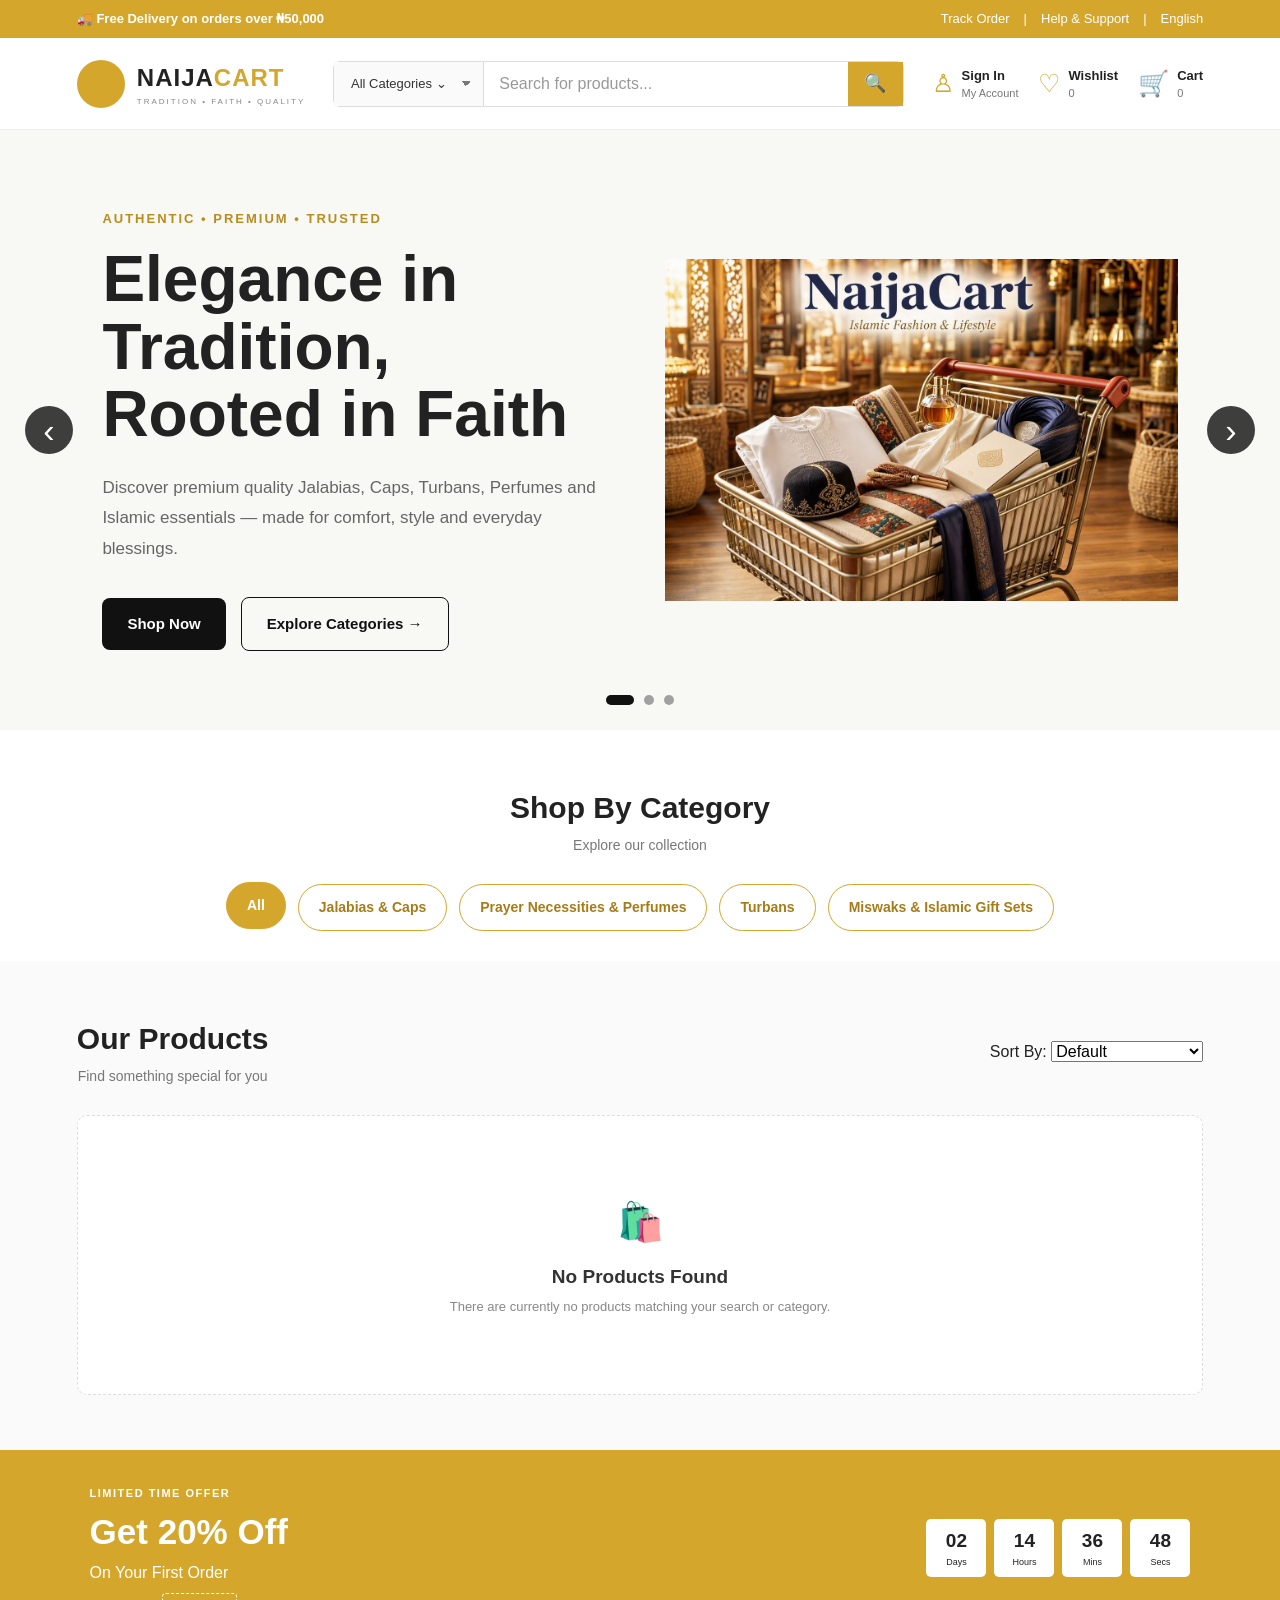
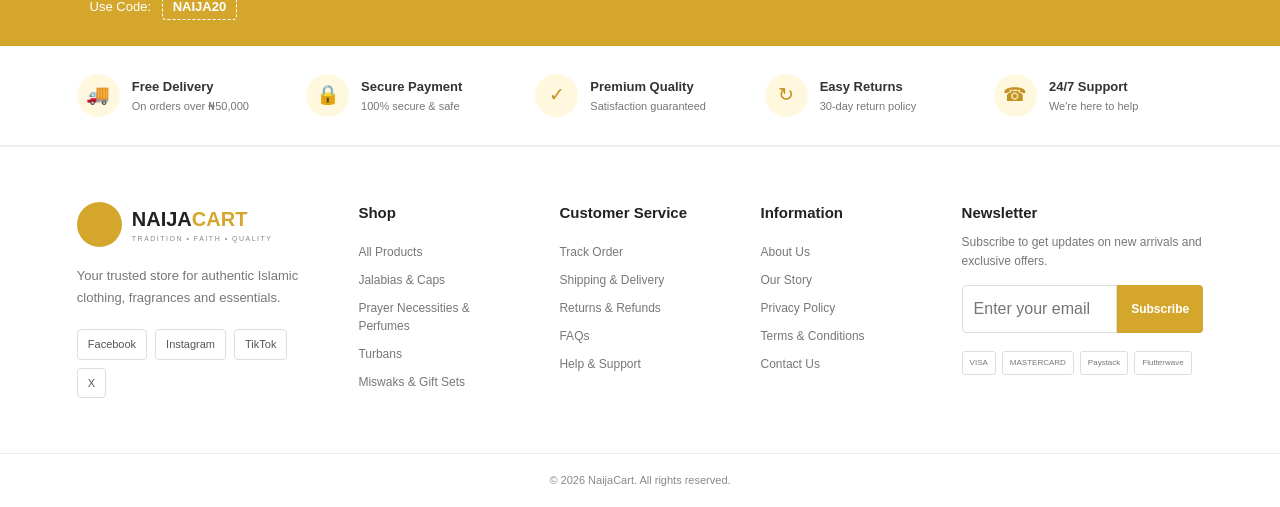
==== index.html @ 9efdac33 "Initial NaijaCart frontend" ====
<!DOCTYPE html>
<html lang="en">

<head>
    <meta charset="UTF-8">
    <meta name="viewport" content="width=device-width, initial-scale=1.0">

    <title>NaijaCart | Tradition • Faith • Quality</title>

    <link rel="stylesheet" href="css/index.css">
</head>

<body>

    <!-- =====================================================
         TOP BAR
    ====================================================== -->

    <div class="top-bar">

        <div class="delivery-message">
            🚚 Free Delivery on orders over ₦50,000
        </div>

        <div class="top-links">
            <a href="#">Track Order</a>
            <span>|</span>
            <a href="#">Help & Support</a>
            <span>|</span>
            <a href="#">English</a>
        </div>

    </div>


    <!-- =====================================================
         MAIN HEADER
    ====================================================== -->

    <header class="header">

        <!-- LOGO -->

        <div class="logo">

            <div class="logo-image">
                <!-- Logo image -->
            </div>

            <div class="logo-text">

                <h1>
                    NAIJA<span>CART</span>
                </h1>

                <p>
                    TRADITION • FAITH • QUALITY
                </p>

            </div>

        </div>


        <!-- =================================================
             SEARCH
        ================================================== -->

        <div class="search-box">

            <button class="category-select" type="button">
                All Categories
                <span>⌄</span>
            </button>


            <!-- CATEGORY DROPDOWN -->

            <div class="category-dropdown" id="categoryDropdown">

                <button type="button" class="category-option active" data-category="all">
                    All Categories
                </button>

                <button type="button" class="category-option" data-category="Jalabias & Caps">
                    Jalabias & Caps
                </button>

                <button type="button" class="category-option" data-category="Prayer Necessities & Perfumes">
                    Prayer Necessities & Perfumes
                </button>

                <button type="button" class="category-option" data-category="Turbans">
                    Turbans
                </button>

                <button type="button" class="category-option" data-category="Miswaks & Islamic Gift Sets">
                    Miswaks & Islamic Gift Sets
                </button>

            </div>


            <input type="search" id="searchInput" placeholder="Search for products...">


            <button class="search-button" type="button">
                🔍
            </button>

        </div>


        <!-- =================================================
             HEADER ACTIONS
        ================================================== -->

        <div class="header-actions">


            <!-- =================================================
                 ACCOUNT
            ================================================== -->

            <button class="header-action account-button" id="accountButton" type="button">

                <span class="action-icon">
                    ♙
                </span>

                <div>

                    <strong id="accountName">
                        Sign In
                    </strong>

                    <small id="accountText">
                        My Account
                    </small>

                </div>

            </button>


            <!-- =================================================
                 WISHLIST
            ================================================== -->

            <button class="header-action" id="wishlistButton" type="button">

                <span class="action-icon">
                    ♡
                </span>

                <div>

                    <strong>
                        Wishlist
                    </strong>

                    <small id="wishlistCount">
                        0
                    </small>

                </div>

            </button>


            <!-- =================================================
                 CART
            ================================================== -->

            <button class="header-action cart-button" id="cartButton" type="button">

                <span class="action-icon">
                    🛒
                </span>

                <div>

                    <strong>
                        Cart
                    </strong>

                    <small id="cartCount">
                        0
                    </small>

                </div>

            </button>




    </header>



    <!-- =====================================================
         ACCOUNT MODAL
    ====================================================== -->

    <div class="account-modal" id="accountModal" hidden>


        <div class="account-modal-overlay"></div>


        <div class="account-modal-box" role="dialog" aria-modal="true" aria-labelledby="accountTitle">


            <!-- CLOSE -->

            <button class="account-close" id="accountClose" type="button" aria-label="Close account form">

                ×

            </button>



            <!-- =================================================
                 SIGN IN
            ================================================== -->

            <div class="account-panel signin-panel" id="signinPanel">


                <div class="account-heading">

                    <h2 id="accountTitle">
                        Welcome Back
                    </h2>

                    <p>
                        Sign in to your NaijaCart account
                    </p>

                </div>



                <form class="account-form" id="signinForm">


                    <div class="form-group">

                        <label for="signinEmail">
                            Email
                        </label>

                        <input type="email" id="signinEmail" name="email" placeholder="Enter your email" required>

                    </div>



                    <div class="form-group">

                        <label for="signinPassword">
                            Password
                        </label>

                        <input type="password" id="signinPassword" name="password" placeholder="Enter your password"
                            required>

                    </div>



                    <p id="signinMessage" class="account-message">
                    </p>



                    <button type="submit" class="account-submit">

                        Sign In

                    </button>

                </form>



                <div class="account-switch">

                    <p>
                        Don't have an account?
                    </p>

                    <button type="button" id="showRegister">

                        Create Account

                    </button>

                </div>

            </div>



            <!-- =================================================
                 REGISTER
            ================================================== -->

            <div class="account-panel register-panel" id="registerPanel" hidden>


                <div class="account-heading">

                    <h2>
                        Create Account
                    </h2>

                    <p>
                        Join NaijaCart today
                    </p>

                </div>



                <form class="account-form" id="registerForm">


                    <div class="form-group">

                        <label for="registerName">
                            Name
                        </label>

                        <input type="text" id="registerName" name="name" placeholder="Enter your name" required>

                    </div>



                    <div class="form-group">

                        <label for="registerEmail">
                            Email
                        </label>

                        <input type="email" id="registerEmail" name="email" placeholder="Enter your email" required>

                    </div>
                    <!-- =====================================================
     ADDRESS
===================================================== -->

                    <div class="form-group">

                        <label for="registerAddress">
                            Address
                        </label>

                        <input type="text" id="registerAddress" name="address" placeholder="Enter your address"
                            required>

                    </div>


                    <!-- =====================================================
     STATE
===================================================== -->

                    <div class="form-group">

                        <label for="registerState">
                            State
                        </label>

                        <input type="text" id="registerState" name="state" placeholder="Enter your state" required>

                    </div>



                    <div class="form-group">

                        <label for="registerPassword">
                            Password
                        </label>

                        <input type="password" id="registerPassword" name="password" placeholder="Create a password"
                            required>

                    </div>



                    <div class="form-group">

                        <label for="confirmPassword">
                            Confirm Password
                        </label>

                        <input type="password" id="confirmPassword" name="confirm_password"
                            placeholder="Confirm your password" required>

                    </div>



                    <p id="registerMessage" class="account-message">
                    </p>



                    <button type="submit" class="account-submit">

                        Create Account

                    </button>

                </form>



                <div class="account-switch">

                    <p>
                        Already have an account?
                    </p>

                    <button type="button" id="showSignin">

                        Sign In

                    </button>

                </div>

            </div>



            <!-- =================================================
                 LOGGED-IN ACCOUNT
            ================================================== -->

            <div class="account-panel logged-in-panel" id="loggedInPanel" hidden>


                <div class="account-heading">

                    <h2>
                        Welcome!
                    </h2>

                    <p>
                        You are signed in to your NaijaCart account.
                    </p>

                </div>



                <!-- USER INFORMATION -->

                <div class="account-user-info">

                    <p>
                        <strong>Name:</strong>

                        <span id="loggedInName">
                        </span>
                    </p>


                    <p>
                        <strong>Email:</strong>

                        <span id="loggedInEmail">
                        </span>
                    </p>

                </div>



                <!-- SMALL SIGN OUT BUTTON -->

                <button type="button" class="account-logout" id="logoutButton">

                    Sign Out

                </button>

            </div>

        </div>

    </div>



    <!-- =====================================================
         CART SIDEBAR
    ====================================================== -->

    <div class="cart-sidebar" id="cartSidebar" aria-hidden="true">


        <div class="cart-overlay" id="cartOverlay">
        </div>


        <aside class="cart-panel" aria-label="Shopping cart">


            <!-- CART HEADER -->

            <div class="cart-header">

                <div>

                    <h2>
                        Your Cart
                    </h2>

                    <p>

                        <span id="cartItemCount">
                            0
                        </span>

                        items

                    </p>

                </div>


                <button class="cart-close" id="cartClose" type="button" aria-label="Close cart">

                    ×

                </button>

            </div>



            <!-- CART ITEMS -->

            <div class="cart-items" id="cartItems">


                <div class="empty-cart" id="emptyCart">


                    <div class="empty-cart-icon">
                        🛒
                    </div>


                    <h3>
                        Your cart is empty
                    </h3>


                    <p>
                        Add some products to your cart.
                    </p>


                    <button class="continue-shopping" id="continueShopping" type="button">

                        Continue Shopping

                    </button>

                </div>

            </div>



            <!-- CART FOOTER -->

            <div class="cart-footer">


                <div class="cart-summary">


                    <div class="cart-summary-row">

                        <span>
                            Subtotal
                        </span>

                        <strong id="cartSubtotal">
                            ₦0
                        </strong>

                    </div>



                    <div class="cart-summary-row">

                        <span>
                            Delivery
                        </span>

                        <strong id="cartDelivery">
                            Calculated at checkout
                        </strong>

                    </div>



                    <div class="cart-summary-total">

                        <span>
                            Total
                        </span>

                        <strong id="cartTotal">
                            ₦0
                        </strong>

                    </div>

                </div>



                <button class="checkout-button" id="checkoutButton" type="button">

                    Proceed to Checkout

                </button>



                <button class="cart-shopping-button" id="cartShoppingButton" type="button">

                    Continue Shopping

                </button>

            </div>

        </aside>

    </div>




    <!-- =====================================================
     CHECKOUT MODAL
====================================================== -->

    <div class="checkout-modal" id="checkoutModal" hidden>

        <div class="checkout-overlay"></div>


        <div class="checkout-box" role="dialog" aria-modal="true" aria-labelledby="checkoutTitle">


            <!-- CLOSE -->
            <button class="checkout-close" id="checkoutClose" type="button" aria-label="Close checkout">

                ×

            </button>


            <!-- =================================================
             CHECKOUT HEADER
        ================================================== -->

            <div class="checkout-heading">

                <span class="checkout-label">
                    NAIJA CART CHECKOUT
                </span>

                <h2 id="checkoutTitle">
                    Complete Your Order
                </h2>

                <p>
                    Enter your delivery details and choose how you'd like to pay.
                </p>

            </div>


            <!-- =================================================
             CHECKOUT CONTENT
        ================================================== -->

            <div class="checkout-content">


                <!-- =================================================
                 LEFT SIDE
            ================================================== -->

                <div class="checkout-main">


                    <!-- DELIVERY INFORMATION -->

                    <div class="checkout-section">

                        <div class="checkout-section-title">

                            <span class="checkout-step">
                                1
                            </span>

                            <div>

                                <h3>
                                    Delivery Information
                                </h3>

                                <p>
                                    Where should we deliver your order?
                                </p>

                            </div>

                        </div>


                        <form class="checkout-form" id="checkoutForm">


                            <!-- NAME -->

                            <div class="form-group">

                                <label for="checkoutName">
                                    Full Name
                                </label>

                                <input type="text" id="checkoutName" name="full_name" placeholder="Enter your full name"
                                    autocomplete="name" required>

                            </div>


                            <!-- EMAIL -->

                            <div class="form-group">

                                <label for="checkoutEmail">
                                    Email Address
                                </label>

                                <input type="email" id="checkoutEmail" name="email" placeholder="you@example.com"
                                    autocomplete="email" required>

                            </div>


                            <!-- ADDRESS -->

                            <div class="form-group">

                                <label for="checkoutLocation">
                                    Delivery Address
                                </label>

                                <textarea id="checkoutLocation" name="location" rows="4"
                                    placeholder="Enter your complete delivery address" autocomplete="street-address"
                                    required></textarea>

                            </div>


                            <!-- =================================================
                             PAYMENT
                        ================================================== -->

                            <div class="payment-section">

                                <div class="checkout-section-title payment-title">

                                    <span class="checkout-step">
                                        2
                                    </span>

                                    <div>

                                        <h3>
                                            Payment Method
                                        </h3>

                                        <p>
                                            Select your preferred payment method.
                                        </p>

                                    </div>

                                </div>


                                <!-- PAYMENT OPTIONS -->

                                <div class="payment-options">


                                    <!-- PAYSTACK -->

                                    <button type="button" class="payment-option" data-payment="paystack">

                                        <span class="payment-option-icon">
                                            💳
                                        </span>

                                        <span class="payment-option-content">

                                            <strong>
                                                Paystack
                                            </strong>

                                            <small>
                                                Pay securely online
                                            </small>

                                        </span>

                                        <span class="payment-check">
                                            ✓
                                        </span>

                                    </button>


                                    <!-- FLUTTERWAVE -->

                                    <button type="button" class="payment-option" data-payment="flutterwave">

                                        <span class="payment-option-icon">
                                            🌊
                                        </span>

                                        <span class="payment-option-content">

                                            <strong>
                                                Flutterwave
                                            </strong>

                                            <small>
                                                Pay securely online
                                            </small>

                                        </span>

                                        <span class="payment-check">
                                            ✓
                                        </span>

                                    </button>


                                    <!-- CASH -->

                                    <button type="button" class="payment-option" data-payment="cash_on_delivery">

                                        <span class="payment-option-icon">
                                            💵
                                        </span>

                                        <span class="payment-option-content">

                                            <strong>
                                                Cash on Delivery
                                            </strong>

                                            <small>
                                                Pay when your order arrives
                                            </small>

                                        </span>

                                        <span class="payment-check">
                                            ✓
                                        </span>

                                    </button>


                                </div>


                                <!-- HIDDEN PAYMENT VALUE -->

                                <input type="hidden" id="paymentMethod" name="payment_method" required>


                            </div>


                            <!-- MESSAGE -->

                            <p id="checkoutMessage" class="checkout-message" aria-live="polite">
                            </p>


                            <!-- PLACE ORDER -->

                            <button type="submit" class="place-order-button">

                                <span>
                                    Place Order
                                </span>

                                <span class="place-order-arrow">
                                    →
                                </span>

                            </button>


                        </form>

                    </div>

                </div>


                <!-- =================================================
                 RIGHT SIDE — ORDER SUMMARY
            ================================================== -->

                <aside class="checkout-summary">


                    <div class="summary-heading">

                        <span>
                            ORDER SUMMARY
                        </span>

                        <h3>
                            Your Order
                        </h3>

                    </div>


                    <!-- PRODUCTS FROM CART WILL GO HERE -->

                    <div class="checkout-items" id="checkoutItems">

                        <!-- JavaScript inserts cart items here -->

                    </div>


                    <div class="summary-divider"></div>


                    <!-- SUBTOTAL -->

                    <div class="summary-row">

                        <span>
                            Subtotal
                        </span>

                        <strong id="checkoutSubtotal">
                            ₦0
                        </strong>

                    </div>


                    <!-- DELIVERY -->

                    <div class="summary-row">

                        <span>
                            Delivery
                        </span>

                        <strong id="checkoutDelivery">
                            Calculated at checkout
                        </strong>

                    </div>


                    <div class="summary-divider"></div>


                    <!-- TOTAL -->

                    <div class="summary-total">

                        <span>
                            Total
                        </span>

                        <strong id="checkoutTotal">
                            ₦0
                        </strong>

                    </div>


                    <!-- SECURITY -->

                    <div class="checkout-security">

                        <span>
                            🔒
                        </span>

                        <div>

                            <strong>
                                Secure Checkout
                            </strong>

                            <p>
                                Your order information is handled securely.
                            </p>

                        </div>

                    </div>


                </aside>


            </div>

        </div>

    </div>

    <!-- =====================================================
     HERO SLIDER
====================================================== -->

    <section class="hero-slider" id="heroSlider">


        <!-- =================================================
         SLIDE 1
    ================================================== -->

        <div class="hero-slide active">

            <div class="hero-content">

                <p class="hero-small-title">
                    AUTHENTIC • PREMIUM • TRUSTED
                </p>

                <h2>
                    Elegance in Tradition,
                    <span>
                        Rooted in Faith
                    </span>
                </h2>

                <p class="hero-description">

                    Discover premium quality Jalabias,
                    Caps, Turbans, Perfumes and Islamic
                    essentials — made for comfort,
                    style and everyday blessings.

                </p>


                <div class="hero-buttons">

                    <button class="shop-button" type="button">

                        Shop Now

                    </button>


                    <button class="explore-button" type="button">

                        Explore Categories →

                    </button>

                </div>

            </div>


            <div class="hero-image">

                <img src="assents/images/first -slider.jpg" alt="NaijaCart Islamic collection">

            </div>

        </div>



        <!-- =================================================
         SLIDE 2
    ================================================== -->

        <div class="hero-slide">

            <div class="hero-content">

                <p class="hero-small-title">
                    PREMIUM ISLAMIC WEAR
                </p>

                <h2>

                    Dress With
                    <span>
                        Purpose & Elegance
                    </span>

                </h2>

                <p class="hero-description">

                    Explore our collection of premium
                    turbans, caps and traditional Islamic
                    clothing designed for comfort and style.

                </p>


                <div class="hero-buttons">

                    <button class="shop-button" type="button">

                        Shop Now

                    </button>


                    <button class="explore-button" type="button">

                        Explore Categories →

                    </button>

                </div>

            </div>


            <div class="hero-image">

                <img src="assents/images/second slider.jpg" alt="Royal blue turban">

            </div>

        </div>



        <!-- =================================================
         SLIDE 3
    ================================================== -->

        <div class="hero-slide">

            <div class="hero-content">

                <p class="hero-small-title">
                    FAITH • STYLE • QUALITY
                </p>

                <h2>

                    Essentials For
                    <span>
                        Every Day
                    </span>

                </h2>

                <p class="hero-description">

                    From beautiful turbans and caps to
                    perfumes, miswaks and Islamic gift sets,
                    find something special at NaijaCart.

                </p>


                <div class="hero-buttons">

                    <button class="shop-button" type="button">

                        Shop Now

                    </button>


                    <button class="explore-button" type="button">

                        Explore Categories →

                    </button>

                </div>

            </div>


            <div class="hero-image">

                <img src="assents/images/third slider.jpg" alt="Cream luxury turban">

            </div>

        </div>



        <!-- =================================================
         PREVIOUS BUTTON
    ================================================== -->

        <button class="slider-arrow slider-previous" id="sliderPrevious" type="button" aria-label="Previous slide">

            ‹

        </button>



        <!-- =================================================
         NEXT BUTTON
    ================================================== -->

        <button class="slider-arrow slider-next" id="sliderNext" type="button" aria-label="Next slide">

            ›

        </button>



        <!-- =================================================
         SLIDER DOTS
    ================================================== -->

        <div class="slider-dots">

            <button class="slider-dot active" type="button" aria-label="Go to slide 1">
            </button>

            <button class="slider-dot" type="button" aria-label="Go to slide 2">
            </button>

            <button class="slider-dot" type="button" aria-label="Go to slide 3">
            </button>

        </div>

    </section>



    <!-- =================================================
             CATEGORIES
        ================================================== -->

    <section class="categories-section" id="categories">


        <div class="section-heading">

            <h2>
                Shop By Category
            </h2>

            <p>
                Explore our collection
            </p>

        </div>



        <div class="category-buttons">


            <button class="category-button active" type="button" data-category="all">

                All

            </button>


            <button class="category-button" type="button" data-category="Jalabias & Caps">

                Jalabias & Caps

            </button>


            <button class="category-button" type="button" data-category="Prayer Necessities & Perfumes">

                Prayer Necessities & Perfumes

            </button>


            <button class="category-button" type="button" data-category="Turbans">

                Turbans

            </button>


            <button class="category-button" type="button" data-category="Miswaks & Islamic Gift Sets">

                Miswaks & Islamic Gift Sets

            </button>

        </div>

    </section>



    <!-- =================================================
             PRODUCTS
        ================================================== -->

    <section class="products-section" id="products">


        <div class="section-heading products-heading">

            <div>

                <h2>
                    Our Products
                </h2>

                <p>
                    Find something special for you
                </p>

            </div>


            <!-- SORT PRODUCTS -->

            <div class="product-sort">

                <label for="sortProducts">
                    Sort By:
                </label>

                <select id="sortProducts">

                    <option value="default">
                        Default
                    </option>

                    <option value="price-low">
                        Price: Low to High
                    </option>

                    <option value="price-high">
                        Price: High to Low
                    </option>

                    <option value="name-az">
                        Name: A to Z
                    </option>

                    <option value="name-za">
                        Name: Z to A
                    </option>

                    <option value="newest">
                        Newest
                    </option>

                </select>

            </div>

        </div>



        <div class="products-grid" id="productsGrid">

            <!-- Products inserted by products.js -->

        </div>

    </section>



    <!-- =================================================
             OFFER
        ================================================== -->

    <section class="offer-section">


        <div class="offer-content">

            <span class="offer-label">
                LIMITED TIME OFFER
            </span>


            <h2>
                Get 20% Off
            </h2>


            <p>
                On Your First Order
            </p>


            <div class="coupon">

                Use Code:

                <strong>
                    NAIJA20
                </strong>

            </div>

        </div>



        <div class="timer">

            <span>
                <strong id="offerDays">02</strong>
                <small>Days</small>
            </span>

            <span>
                <strong id="offerHours">14</strong>
                <small>Hours</small>
            </span>

            <span>
                <strong id="offerMinutes">36</strong>
                <small>Mins</small>
            </span>

            <span>
                <strong id="offerSeconds">48</strong>
                <small>Secs</small>
            </span>

    </section>



    <!-- =================================================
             BENEFITS
        ================================================== -->

    <section class="benefits-section">


        <div class="benefit">

            <span class="benefit-icon">
                🚚
            </span>

            <div>

                <h3>
                    Free Delivery
                </h3>

                <p>
                    On orders over ₦50,000
                </p>

            </div>

        </div>



        <div class="benefit">

            <span class="benefit-icon">
                🔒
            </span>

            <div>

                <h3>
                    Secure Payment
                </h3>

                <p>
                    100% secure & safe
                </p>

            </div>

        </div>



        <div class="benefit">

            <span class="benefit-icon">
                ✓
            </span>

            <div>

                <h3>
                    Premium Quality
                </h3>

                <p>
                    Satisfaction guaranteed
                </p>

            </div>

        </div>



        <div class="benefit">

            <span class="benefit-icon">
                ↻
            </span>

            <div>

                <h3>
                    Easy Returns
                </h3>

                <p>
                    30-day return policy
                </p>

            </div>

        </div>



        <div class="benefit">

            <span class="benefit-icon">
                ☎
            </span>

            <div>

                <h3>
                    24/7 Support
                </h3>

                <p>
                    We're here to help
                </p>

            </div>

        </div>

    </section>

    </main>



    <!-- =====================================================
         FOOTER
    ====================================================== -->

    <footer class="footer">


        <div class="footer-content">


            <!-- BRAND -->

            <div class="footer-brand">


                <div class="footer-logo">


                    <div class="footer-logo-image">
                        <!-- Logo -->
                    </div>


                    <div>

                        <h2>
                            NAIJA<span>CART</span>
                        </h2>

                        <p>
                            TRADITION • FAITH • QUALITY
                        </p>

                    </div>

                </div>



                <p class="footer-description">

                    Your trusted store for authentic Islamic
                    clothing, fragrances and essentials.

                </p>



                <div class="social-links">

                    <a href="#">
                        Facebook
                    </a>

                    <a href="#">
                        Instagram
                    </a>

                    <a href="#">
                        TikTok
                    </a>

                    <a href="#">
                        X
                    </a>

                </div>

            </div>



            <!-- SHOP -->

            <div class="footer-column">

                <h3>
                    Shop
                </h3>

                <a href="#products">
                    All Products
                </a>

                <a href="#products">
                    Jalabias & Caps
                </a>

                <a href="#products">
                    Prayer Necessities & Perfumes
                </a>

                <a href="#products">
                    Turbans
                </a>

                <a href="#products">
                    Miswaks & Gift Sets
                </a>

            </div>



            <!-- CUSTOMER SERVICE -->

            <div class="footer-column">

                <h3>
                    Customer Service
                </h3>

                <a href="#">
                    Track Order
                </a>

                <a href="#">
                    Shipping & Delivery
                </a>

                <a href="#">
                    Returns & Refunds
                </a>

                <a href="#">
                    FAQs
                </a>

                <a href="#">
                    Help & Support
                </a>

            </div>



            <!-- INFORMATION -->

            <div class="footer-column">

                <h3>
                    Information
                </h3>

                <a href="#">
                    About Us
                </a>

                <a href="#">
                    Our Story
                </a>

                <a href="#">
                    Privacy Policy
                </a>

                <a href="#">
                    Terms & Conditions
                </a>

                <a href="#">
                    Contact Us
                </a>

            </div>



            <!-- NEWSLETTER -->

            <div class="newsletter">

                <h3>
                    Newsletter
                </h3>

                <p>

                    Subscribe to get updates on new
                    arrivals and exclusive offers.

                </p>


                <form>

                    <input type="email" placeholder="Enter your email">


                    <button type="submit">
                        Subscribe
                    </button>

                </form>



                <div class="payment-methods">

                    <span>VISA</span>
                    <span>MASTERCARD</span>
                    <span>Paystack</span>
                    <span>Flutterwave</span>

                </div>

            </div>

        </div>



        <!-- COPYRIGHT -->

        <div class="copyright">

            <p>
                © 2026 NaijaCart.
                All rights reserved.
            </p>

        </div>

    </footer>



    <!-- =====================================================
         JAVASCRIPT
    ====================================================== -->
    <script src="https://js.paystack.co/v2/inline.js"></script>
    <script src="js/api.js"></script>
    <script src="js/products.js"></script>
    <script src="js/cart.js"></script>
    <script src="js/auth.js"></script>
    <script src="js/ui.js"></script>
    <script src="js/slider.js"></script>
    <script src="js/offer.js"></script>
    <script src="js/app.js"></script>

</body>

</html>
---- css/index.css ----
/* =========================================================
   NAIJA CART — INDEX.CSS

   Clean • Responsive • Polished
========================================================= */


/* =========================================================
   RESET
========================================================= */

* {
    margin: 0;
    padding: 0;
    box-sizing: border-box;
}

html {
    scroll-behavior: smooth;
}

body {
    font-family: Arial, Helvetica, sans-serif;
    background: #ffffff;
    color: #222;
    line-height: 1.5;
}

body.cart-open,
body.account-open {
    overflow: hidden;
}

button,
input,
select,
textarea {
    font: inherit;
}

button {
    cursor: pointer;
}

button:disabled {
    cursor: not-allowed;
}

a {
    text-decoration: none;
    color: inherit;
}

img {
    display: block;
    max-width: 100%;
}


/* =========================================================
   TOP BAR
========================================================= */

.top-bar {
    min-height: 38px;
    padding: 0 6%;
    display: flex;
    align-items: center;
    justify-content: space-between;
    background: #d4a72c;
    color: #fff;
    font-size: 13px;
}

.delivery-message {
    font-weight: 600;
}

.top-links {
    display: flex;
    align-items: center;
    gap: 14px;
}

.top-links a {
    color: #fff;
    transition: color 0.2s ease;
}

.top-links a:hover {
    color: #222;
}


/* =========================================================
   HEADER
========================================================= */

.header {
    min-height: 92px;
    padding: 15px 6%;
    display: flex;
    align-items: center;
    gap: 28px;
    background: #fff;
    border-bottom: 1px solid #eee;
    position: relative;
    z-index: 100;
}


/* =========================================================
   LOGO
========================================================= */

.logo {
    min-width: 220px;
    display: flex;
    align-items: center;
    gap: 12px;
}

.logo-image {
    width: 48px;
    height: 48px;
    border-radius: 50%;
    background: #d4a72c;
    display: flex;
    align-items: center;
    justify-content: center;
}

.logo-text h1 {
    color: #222;
    font-size: 24px;
    letter-spacing: 1px;
}

.logo-text h1 span {
    color: #d4a72c;
}

.logo-text p {
    color: #888;
    font-size: 8px;
    letter-spacing: 2px;
}


/* =========================================================
   SEARCH
========================================================= */

.search-box {
    height: 46px;
    flex: 1;
    max-width: 620px;
    display: flex;
    align-items: stretch;
    border: 1px solid #ddd;
    border-radius: 7px;
    background: #fff;
    overflow: visible;
    position: relative;
}


/* =========================================================
   CATEGORY DROPDOWN
========================================================= */

.category-select {
    min-width: 150px;
    height: 100%;
    padding: 0 34px 0 14px;
    border: none;
    border-right: 1px solid #ddd;
    background-color: #fafafa;
    color: #333;
    outline: none;
    cursor: pointer;
    font-size: 13px;
    font-weight: 500;
    appearance: none;
    -webkit-appearance: none;
    -moz-appearance: none;

    background-image:
        linear-gradient(45deg, transparent 50%, #777 50%),
        linear-gradient(135deg, #777 50%, transparent 50%);

    background-position:
        calc(100% - 17px) 19px,
        calc(100% - 12px) 19px;

    background-size:
        5px 5px,
        5px 5px;

    background-repeat: no-repeat;

    transition:
        background-color 0.2s ease,
        border-color 0.2s ease;
}

.category-select:hover {
    background-color: #f5f5f5;
}

.category-select:focus {
    background-color: #fff;
    box-shadow: inset 0 0 0 2px rgba(212, 167, 44, 0.25);
}

.category-select option {
    background: #fff;
    color: #222;
    padding: 10px;
}


/* =========================================================
   CATEGORY DROPDOWN MENU
========================================================= */

.category-dropdown {
    position: absolute;
    top: calc(100% + 5px);
    left: 0;
    width: 250px;
    display: none;
    background: #fff;
    border: 1px solid #ddd;
    border-radius: 7px;
    box-shadow: 0 10px 25px rgba(0, 0, 0, 0.12);
    overflow: hidden;
    z-index: 1000;
}

.category-dropdown.show {
    display: block;
}


/* Category options */

.category-option {
    width: 100%;
    padding: 12px 15px;
    border: none;
    border-bottom: 1px solid #eee;
    background: #fff;
    color: #333;
    text-align: left;
    font-size: 13px;

    transition:
        background 0.2s ease,
        color 0.2s ease;
}

.category-option:last-child {
    border-bottom: none;
}

.category-option:hover {
    background: #fff8df;
    color: #b98c1f;
}

.category-option.active {
    background: #d4a72c;
    color: #fff;
}


/* =========================================================
   SEARCH INPUT
========================================================= */

.search-box input {
    flex: 1;
    min-width: 0;
    padding: 0 15px;
    border: none;
    outline: none;
    color: #222;
}

.search-box input::placeholder {
    color: #999;
}


/* =========================================================
   SEARCH BUTTON
========================================================= */

.search-button {
    width: 55px;
    border: none;
    background: #d4a72c;
    color: #fff;
    font-size: 18px;
    transition: background 0.2s ease;
}

.search-button:hover {
    background: #b98c1f;
}


/* =========================================================
   HEADER ACTIONS
========================================================= */

.header-actions {
    margin-left: auto;
    display: flex;
    align-items: center;
    gap: 20px;
}

.header-action {
    border: none;
    background: transparent;
    display: flex;
    align-items: center;
    gap: 8px;
    color: #222;
    text-align: left;
}

.action-icon {
    font-size: 25px;
    color: #d4a72c;
    transition: 0.2s ease;
}

.header-action strong,
.header-action small {
    display: block;
}

.header-action strong {
    font-size: 13px;
}

.header-action small {
    color: #777;
    font-size: 11px;
}

.header-action:hover .action-icon {
    color: #b98c1f;
}


/* =========================================================
   ACCOUNT MODAL
========================================================= */

.account-modal {
    position: fixed;
    inset: 0;
    z-index: 3000;
    display: flex;
    align-items: center;
    justify-content: center;
    padding: 20px;
}

.account-modal[hidden] {
    display: none;
}

.account-modal-overlay {
    position: absolute;
    inset: 0;
    background: rgba(0, 0, 0, 0.58);
    backdrop-filter: blur(3px);
}

.account-modal-box {
    position: relative;
    z-index: 2;
    width: 100%;
    max-width: 440px;
    max-height: 90vh;
    overflow-y: auto;
    padding: 38px;
    background: #fff;
    border-radius: 12px;
    border-top: 5px solid #d4a72c;
    box-shadow: 0 25px 70px rgba(0, 0, 0, 0.25);
    animation: accountAppear 0.25s ease;
}

@keyframes accountAppear {
    from {
        opacity: 0;
        transform: translateY(20px) scale(0.97);
    }

    to {
        opacity: 1;
        transform: translateY(0) scale(1);
    }
}

.account-close {
    position: absolute;
    top: 12px;
    right: 15px;
    width: 36px;
    height: 36px;
    border: none;
    border-radius: 50%;
    background: #f5f5f5;
    color: #444;
    font-size: 23px;
    transition: 0.2s;
}

.account-close:hover {
    background: #d4a72c;
    color: #fff;
}


/* =========================================================
   ACCOUNT
========================================================= */

.account-heading {
    margin-bottom: 25px;
    text-align: center;
}

.account-heading h2 {
    margin-bottom: 6px;
    color: #222;
    font-size: 28px;
}

.account-heading p {
    color: #777;
    font-size: 13px;
}

.account-form {
    display: flex;
    flex-direction: column;
    gap: 17px;
}

.form-group {
    display: flex;
    flex-direction: column;
    gap: 7px;
}

.form-group label {
    color: #333;
    font-size: 13px;
    font-weight: 600;
}

.form-group input {
    width: 100%;
    padding: 12px 13px;
    border: 1px solid #ddd;
    border-radius: 6px;
    outline: none;
    background: #fff;
    color: #222;
    transition: 0.2s;
}

.form-group input:focus {
    border-color: #d4a72c;
    box-shadow: 0 0 0 3px rgba(212, 167, 44, 0.13);
}

.form-group input:invalid:not(:placeholder-shown) {
    border-color: #d96b6b;
}

.account-submit {
    width: 100%;
    margin-top: 4px;
    padding: 13px;
    border: none;
    border-radius: 6px;
    background: #d4a72c;
    color: #fff;
    font-weight: 700;
    transition: 0.2s;
}

.account-submit:hover {
    background: #b98c1f;
    transform: translateY(-1px);
}

.account-switch {
    margin-top: 22px;
    text-align: center;
}

.account-switch p {
    display: inline;
    color: #777;
    font-size: 13px;
}

.account-switch button {
    margin-left: 5px;
    border: none;
    background: transparent;
    color: #b98c1f;
    font-weight: 700;
}

.account-switch button:hover {
    text-decoration: underline;
}


/* =========================================================
   HERO
========================================================= */

.hero {
    min-height: 480px;
    padding: 65px 8%;
    display: flex;
    align-items: center;
    justify-content: space-between;
    gap: 50px;
    background: #fff;
    overflow: hidden;
}

.hero-content {
    width: 52%;
    max-width: 650px;
}

.hero-small-title {
    margin-bottom: 12px;
    color: #b98c1f;
    font-size: 13px;
    font-weight: 700;
    letter-spacing: 2px;
}

.hero h2 {
    margin-bottom: 20px;
    color: #222;
    font-size: clamp(38px, 5vw, 64px);
    line-height: 1.05;
}

.hero h2 span {
    display: block;
    color: #d4a72c;
}

.hero-description {
    max-width: 570px;
    margin-bottom: 30px;
    color: #666;
    font-size: 16px;
}

.hero-buttons {
    display: flex;
    align-items: center;
    gap: 15px;
}

.shop-button,
.explore-button {
    padding: 13px 23px;
    border-radius: 6px;
    font-weight: 600;
    transition: 0.2s;
}

.shop-button {
    border: 1px solid #d4a72c;
    background: #d4a72c;
    color: #fff;
}

.shop-button:hover {
    background: #b98c1f;
    transform: translateY(-2px);
}

.explore-button {
    border: 1px solid #d4a72c;
    background: #fff;
    color: #b98c1f;
}

.explore-button:hover {
    background: #d4a72c;
    color: #fff;
    transform: translateY(-2px);
}

.hero-image {
    width: 42%;
    max-width: 500px;
}

.hero-image img {
    width: 100%;
    max-height: 390px;
    object-fit: contain;
}


/* =========================================================
   SECTION HEADINGS
========================================================= */

.section-heading {
    margin-bottom: 28px;
    text-align: center;
}

.section-heading h2 {
    margin-bottom: 5px;
    color: #222;
    font-size: 30px;
}

.section-heading p {
    color: #777;
    font-size: 14px;
}


/* =========================================================
   CATEGORIES
========================================================= */

.categories-section {
    padding: 55px 6% 30px;
    background: #fff;
}

.category-buttons {
    max-width: 1200px;
    margin: 0 auto;
    display: flex;
    align-items: center;
    justify-content: center;
    flex-wrap: wrap;
    gap: 12px;
}

.category-button {
    padding: 12px 20px;
    border: 1px solid #d4a72c;
    border-radius: 30px;
    background: #fff;
    color: #a77c16;
    font-size: 14px;
    font-weight: 600;
    transition: 0.25s;
}

.category-button:hover,
.category-button.active {
    background: #d4a72c;
    color: #fff;
    transform: translateY(-2px);
}


/* =========================================================
   PRODUCTS
========================================================= */

.products-section {
    padding: 55px 6%;
    background: #fafafa;
}

.products-heading {
    display: flex;
    align-items: center;
    justify-content: space-between;
    margin-bottom: 28px;
}

.products-grid {
    max-width: 1250px;
    margin: 0 auto;
    display: grid;
    grid-template-columns: repeat(4, 1fr);
    gap: 22px;
}


/* =========================================================
   PRODUCT CARD
========================================================= */

.product-card {
    position: relative;
    overflow: hidden;
    background: #fff;
    border: 1px solid #eee;
    border-radius: 9px;
    transition: 0.25s ease;
}

.product-card:hover {
    transform: translateY(-5px);
    border-color: #e4c768;
    box-shadow: 0 15px 35px rgba(0, 0, 0, 0.08);
}


/* =========================================================
   PRODUCT IMAGE
========================================================= */

.product-image {
    position: relative;
    height: 250px;
    display: flex;
    align-items: center;
    justify-content: center;
    background: #f8f8f8;
    overflow: hidden;
}

.product-image img {
    width: 100%;
    height: 100%;
    object-fit: contain;
    transition: transform 0.3s ease;
}

.product-card:hover .product-image img {
    transform: scale(1.05);
}


/* =========================================================
   WISHLIST
========================================================= */

.product-card .wishlist-button {
    position: absolute;
    top: 12px;
    right: 12px;
    z-index: 5;
    width: 38px;
    height: 38px;
    display: flex;
    align-items: center;
    justify-content: center;
    border: none;
    border-radius: 50%;
    background: #fff;
    color: #d4a72c;
    font-size: 21px;
    box-shadow: 0 4px 12px rgba(0, 0, 0, 0.1);
    transition: 0.2s;
}

.product-card .wishlist-button:hover {
    transform: scale(1.08);
    color: #b98c1f;
}

.product-card .wishlist-button.active {
    color: #b98c1f;
}


/* =========================================================
   PRODUCT INFO
========================================================= */

.product-info {
    padding: 18px;
}

.product-category {
    margin-bottom: 5px;
    color: #b98c1f;
    font-size: 11px;
    font-weight: 700;
    text-transform: uppercase;
}

.product-info h3 {
    min-height: 44px;
    margin-bottom: 8px;
    color: #222;
    font-size: 16px;
}

.product-reviews {
    margin-bottom: 8px;
    color: #d4a72c;
    font-size: 13px;
}

.stars {
    color: #d4a72c !important;
}

.review-count {
    margin-left: 4px;
    color: #777 !important;
}

.product-price {
    margin-bottom: 5px;
    color: #222;
    font-size: 19px;
    font-weight: 700;
}

.product-stock {
    margin-bottom: 13px;
    color: #4d8a59;
    font-size: 12px;
    font-weight: 600;
}


/* =========================================================
   ADD TO CART
========================================================= */

.add-cart-button {
    width: 100%;
    padding: 11px;
    border: none;
    border-radius: 6px;
    background: #d4a72c;
    color: #fff;
    font-weight: 600;
    transition: 0.2s;
}

.add-cart-button:hover {
    background: #b98c1f;
    transform: translateY(-1px);
}

.add-cart-button.added {
    background: #4d8a59;
}

.add-cart-button:disabled {
    background: #aaa;
    transform: none;
}


/* =========================================================
   NO PRODUCTS
========================================================= */

.no-products {
    grid-column: 1 / -1;
    min-height: 280px;
    padding: 50px 20px;
    display: flex;
    flex-direction: column;
    align-items: center;
    justify-content: center;
    text-align: center;
    background: #fff;
    border: 1px dashed #ddd;
    border-radius: 10px;
}

.no-products-icon {
    margin-bottom: 12px;
    font-size: 38px;
}

.no-products h3 {
    margin-bottom: 5px;
    color: #333;
    font-size: 19px;
}

.no-products p {
    color: #888;
    font-size: 13px;
}


/* =========================================================
   CART SIDEBAR
========================================================= */

.cart-sidebar {
    position: fixed;
    inset: 0;
    z-index: 2500;
    visibility: hidden;
    pointer-events: none;
}

.cart-sidebar.open {
    visibility: visible;
    pointer-events: auto;
}

.cart-overlay {
    position: absolute;
    inset: 0;
    background: rgba(0, 0, 0, 0.55);
    opacity: 0;
    transition: opacity 0.3s ease;
}

.cart-sidebar.open .cart-overlay {
    opacity: 1;
}

.cart-panel {
    position: absolute;
    top: 0;
    right: 0;
    width: 430px;
    max-width: 100%;
    height: 100vh;
    display: flex;
    flex-direction: column;
    background: #fff;
    box-shadow: -12px 0 40px rgba(0, 0, 0, 0.15);
    transform: translateX(100%);
    transition: transform 0.3s ease;
}

.cart-sidebar.open .cart-panel {
    transform: translateX(0);
}

.cart-header {
    padding: 22px;
    display: flex;
    align-items: center;
    justify-content: space-between;
    border-bottom: 1px solid #eee;
}

.cart-header h2 {
    margin-bottom: 3px;
    color: #222;
    font-size: 22px;
}

.cart-header p {
    color: #777;
    font-size: 12px;
}

.cart-close {
    width: 38px;
    height: 38px;
    border: none;
    border-radius: 50%;
    background: #f5f5f5;
    color: #444;
    font-size: 25px;
    transition: 0.2s;
}

.cart-close:hover {
    background: #d4a72c;
    color: #fff;
}

.cart-items {
    flex: 1;
    padding: 18px;
    overflow-y: auto;
    background: #fafafa;
}


/* =========================================================
   CART ITEMS
========================================================= */

.cart-item {
    position: relative;
    margin-bottom: 14px;
    padding: 12px;
    display: flex;
    gap: 12px;
    background: #fff;
    border: 1px solid #eee;
    border-radius: 8px;
}

.cart-item-image {
    width: 78px;
    height: 78px;
    flex-shrink: 0;
    display: flex;
    align-items: center;
    justify-content: center;
    background: #f7f7f7;
    border-radius: 6px;
    overflow: hidden;
}

.cart-item-image img {
    width: 100%;
    height: 100%;
    object-fit: contain;
}

.cart-item-info {
    flex: 1;
    min-width: 0;
}

.cart-item-info h4,
.cart-item-name,
.cart-item-info h3 {
    margin-bottom: 5px;
    color: #222;
    font-size: 14px;
    font-weight: 700;
    line-height: 1.3;
}

.cart-item-price {
    margin-bottom: 10px;
    color: #b98c1f;
    font-size: 14px;
    font-weight: 700;
}

.cart-quantity,
.cart-item-controls {
    display: flex;
    align-items: center;
    width: fit-content;
    border: 1px solid #ddd;
    border-radius: 5px;
    overflow: hidden;
}

.cart-quantity button,
.cart-item-controls button {
    width: 28px;
    height: 28px;
    border: none;
    background: #f7f7f7;
    color: #333;
    font-size: 16px;
    transition: 0.2s;
}

.cart-quantity button:hover,
.cart-item-controls button:hover {
    background: #d4a72c;
    color: #fff;
}

.cart-quantity span,
.cart-item-controls span {
    min-width: 32px;
    text-align: center;
    color: #222;
    font-size: 13px;
    font-weight: 600;
}

.cart-remove,
.remove-cart-item {
    position: absolute;
    top: 9px;
    right: 9px;
    width: 25px;
    height: 25px;
    border: none;
    background: transparent;
    color: #999;
    font-size: 18px;
}

.cart-remove:hover,
.remove-cart-item:hover {
    color: #d4a72c;
}


/* =========================================================
   EMPTY CART
========================================================= */

.empty-cart,
#cartEmpty {
    min-height: 320px;
    display: flex;
    flex-direction: column;
    align-items: center;
    justify-content: center;
    text-align: center;
}

.empty-cart-icon {
    width: 70px;
    height: 70px;
    margin-bottom: 15px;
    display: flex;
    align-items: center;
    justify-content: center;
    border-radius: 50%;
    background: #fff8df;
    font-size: 30px;
}

.empty-cart h3 {
    margin-bottom: 5px;
    color: #333;
    font-size: 18px;
}

.empty-cart p {
    margin-bottom: 18px;
    color: #888;
    font-size: 13px;
}

.continue-shopping {
    padding: 10px 18px;
    border: 1px solid #d4a72c;
    border-radius: 5px;
    background: #d4a72c;
    color: #fff;
    font-size: 13px;
    font-weight: 600;
}

.continue-shopping:hover {
    background: #b98c1f;
}


/* =========================================================
   CART FOOTER
========================================================= */

.cart-footer {
    padding: 18px 22px 22px;
    background: #fff;
    border-top: 1px solid #eee;
}

.cart-summary {
    margin-bottom: 15px;
}

.cart-summary-row {
    margin-bottom: 8px;
    display: flex;
    align-items: center;
    justify-content: space-between;
    color: #777;
    font-size: 13px;
}

.cart-summary-row strong {
    color: #333;
}

.cart-summary-total {
    margin-top: 12px;
    padding-top: 12px;
    display: flex;
    align-items: center;
    justify-content: space-between;
    border-top: 1px solid #eee;
    color: #222;
    font-size: 17px;
    font-weight: 700;
}

.cart-summary-total strong {
    color: #b98c1f;
}

.checkout-button {
    width: 100%;
    padding: 13px;
    margin-bottom: 9px;
    border: none;
    border-radius: 6px;
    background: #d4a72c;
    color: #fff;
    font-size: 14px;
    font-weight: 700;
    transition: 0.2s;
}

.checkout-button:hover {
    background: #b98c1f;
    transform: translateY(-1px);
}

.cart-shopping-button {
    width: 100%;
    padding: 11px;
    border: 1px solid #d4a72c;
    border-radius: 6px;
    background: #fff;
    color: #b98c1f;
    font-size: 13px;
    font-weight: 600;
}

.cart-shopping-button:hover {
    background: #d4a72c;
    color: #fff;
}


/* =========================================================
   OFFER
========================================================= */

.offer-section {
    padding: 30px 7%;
    display: flex;
    align-items: center;
    justify-content: space-between;
    gap: 30px;
    background: #d4a72c;
    color: #fff;
}

.offer-content h2 {
    margin: 2px 0;
    font-size: 35px;
}

.offer-label {
    font-size: 11px;
    font-weight: 700;
    letter-spacing: 1.5px;
}

.offer-content p {
    font-size: 16px;
}

.coupon {
    margin-top: 12px;
    font-size: 13px;
}

.coupon strong {
    margin-left: 7px;
    padding: 5px 10px;
    border: 1px dashed #fff;
    border-radius: 4px;
}

.offer-timer p {
    margin-bottom: 8px;
    font-size: 12px;
}

.timer {
    display: flex;
    gap: 8px;
}

.timer span {
    min-width: 60px;
    padding: 8px;
    text-align: center;
    border-radius: 5px;
    background: #fff;
    color: #222;
    font-size: 19px;
    font-weight: 700;
}

.timer small {
    display: block;
    font-size: 9px;
    font-weight: 400;
}


/* =========================================================
   BENEFITS
========================================================= */

.benefits-section {
    padding: 28px 6%;
    display: grid;
    grid-template-columns: repeat(5, 1fr);
    gap: 20px;
    background: #fff;
    border-bottom: 1px solid #eee;
}

.benefit {
    display: flex;
    align-items: center;
    gap: 12px;
}

.benefit-icon {
    width: 43px;
    height: 43px;
    flex-shrink: 0;
    display: flex;
    align-items: center;
    justify-content: center;
    border-radius: 50%;
    background: #fff8df;
    color: #c39220;
    font-size: 19px;
}

.benefit h3 {
    margin-bottom: 2px;
    color: #333;
    font-size: 13px;
}

.benefit p {
    color: #777;
    font-size: 11px;
}


/* =========================================================
   FOOTER
========================================================= */

.footer {
    background: #fff;
    color: #444;
    border-top: 1px solid #eee;
}

.footer-content {
    padding: 55px 6%;
    display: grid;
    grid-template-columns:
        1.5fr
        1fr
        1fr
        1fr
        1.5fr;
    gap: 40px;
}

.footer-logo {
    display: flex;
    align-items: center;
    gap: 10px;
    margin-bottom: 18px;
}

.footer-logo-image {
    width: 45px;
    height: 45px;
    border-radius: 50%;
    background: #d4a72c;
}

.footer-logo h2 {
    color: #222;
    font-size: 20px;
}

.footer-logo h2 span {
    color: #d4a72c;
}

.footer-logo p {
    color: #888;
    font-size: 7px;
    letter-spacing: 1.5px;
}

.footer-description {
    max-width: 270px;
    margin-bottom: 20px;
    color: #777;
    font-size: 13px;
    line-height: 1.7;
}

.social-links {
    display: flex;
    flex-wrap: wrap;
    gap: 8px;
}

.social-links a {
    padding: 6px 10px;
    border: 1px solid #ddd;
    border-radius: 4px;
    color: #555;
    font-size: 11px;
    transition: 0.2s;
}

.social-links a:hover {
    border-color: #d4a72c;
    color: #b98c1f;
}

.footer-column {
    display: flex;
    flex-direction: column;
    gap: 10px;
}

.footer-column h3,
.newsletter h3 {
    margin-bottom: 8px;
    color: #222;
    font-size: 15px;
}

.footer-column a {
    color: #777;
    font-size: 12px;
    transition: 0.2s;
}

.footer-column a:hover {
    color: #c39220;
}

.newsletter p {
    margin-bottom: 14px;
    color: #777;
    font-size: 12px;
    line-height: 1.6;
}

.newsletter form {
    display: flex;
    margin-bottom: 18px;
}

.newsletter input {
    width: 100%;
    min-width: 0;
    padding: 11px;
    border: 1px solid #ddd;
    outline: none;
    border-radius: 4px 0 0 4px;
}

.newsletter input:focus {
    border-color: #d4a72c;
}

.newsletter button {
    padding: 0 14px;
    border: none;
    border-radius: 0 4px 4px 0;
    background: #d4a72c;
    color: #fff;
    font-size: 12px;
    font-weight: 700;
}

.newsletter button:hover {
    background: #b98c1f;
}

.payment-methods {
    display: flex;
    flex-wrap: wrap;
    gap: 6px;
}

.payment-methods span {
    padding: 5px 7px;
    border: 1px solid #ddd;
    border-radius: 3px;
    color: #777;
    font-size: 8px;
}

.copyright {
    padding: 18px 6%;
    border-top: 1px solid #eee;
    text-align: center;
    color: #888;
    font-size: 11px;
}


/* =========================================================
   CHECKOUT MODAL
========================================================= */

.checkout-modal {
    position: fixed;
    inset: 0;
    z-index: 3500;
    display: flex;
    align-items: center;
    justify-content: center;
    padding: 24px;
}

.checkout-modal[hidden] {
    display: none;
}


/* =========================================================
   OVERLAY
========================================================= */

.checkout-overlay {
    position: absolute;
    inset: 0;
    background: rgba(0, 0, 0, 0.64);
    backdrop-filter: blur(7px);
    -webkit-backdrop-filter: blur(7px);
}


/* =========================================================
   CHECKOUT BOX
========================================================= */

.checkout-box {
    position: relative;
    z-index: 2;
    width: 100%;
    max-width: 1050px;
    max-height: 94vh;
    overflow-y: auto;
    background: #ffffff;
    border-radius: 18px;
    border-top: 4px solid #d4a72c;
    box-shadow:
        0 30px 90px rgba(0, 0, 0, 0.30);
    animation: checkoutAppear 0.25s ease;
}

@keyframes checkoutAppear {
    from {
        opacity: 0;
        transform: translateY(18px) scale(0.97);
    }

    to {
        opacity: 1;
        transform: translateY(0) scale(1);
    }
}


/* =========================================================
   CLOSE BUTTON
========================================================= */

.checkout-close {
    position: absolute;
    top: 18px;
    right: 20px;
    z-index: 10;
    width: 40px;
    height: 40px;
    display: flex;
    align-items: center;
    justify-content: center;
    border: 1px solid #eeeeee;
    border-radius: 50%;
    background: #f8f8f8;
    color: #555;
    font-size: 23px;
    line-height: 1;

    transition:
        background 0.2s ease,
        color 0.2s ease,
        transform 0.2s ease;
}

.checkout-close:hover {
    background: #d4a72c;
    color: #ffffff;
    transform: rotate(90deg);
}


/* =========================================================
   CHECKOUT HEADER
========================================================= */

.checkout-heading {
    padding: 38px 48px 30px;
    border-bottom: 1px solid #eeeeee;
}

.checkout-label {
    display: inline-block;
    margin-bottom: 8px;
    color: #b98c1f;
    font-size: 10px;
    font-weight: 800;
    letter-spacing: 1.8px;
}

.checkout-heading h2 {
    margin: 0 0 7px;
    color: #222;
    font-size: 30px;
    font-weight: 800;
    line-height: 1.2;
}

.checkout-heading p {
    margin: 0;
    color: #777;
    font-size: 13px;
}


/* =========================================================
   CHECKOUT CONTENT
========================================================= */

.checkout-content {
    display: grid;
    grid-template-columns:
        minmax(0, 1.35fr)
        minmax(300px, 0.75fr);
    gap: 42px;
    padding: 35px 48px 45px;
}


/* =========================================================
   MAIN CHECKOUT AREA
========================================================= */

.checkout-main {
    min-width: 0;
}

.checkout-section {
    width: 100%;
}


/* =========================================================
   SECTION TITLES
========================================================= */

.checkout-section-title {
    display: flex;
    align-items: flex-start;
    gap: 12px;
    margin-bottom: 22px;
}

.checkout-step {
    width: 30px;
    height: 30px;
    flex-shrink: 0;
    display: flex;
    align-items: center;
    justify-content: center;
    border-radius: 50%;
    background: #d4a72c;
    color: #ffffff;
    font-size: 12px;
    font-weight: 800;
}

.checkout-section-title h3 {
    margin: 1px 0 3px;
    color: #222;
    font-size: 16px;
    font-weight: 800;
}

.checkout-section-title p {
    margin: 0;
    color: #888;
    font-size: 12px;
}


/* =========================================================
   CHECKOUT FORM
========================================================= */

.checkout-form {
    display: flex;
    flex-direction: column;
    gap: 18px;
}


/* =========================================================
   FORM GROUP
========================================================= */

.checkout-form .form-group {
    display: flex;
    flex-direction: column;
    gap: 7px;
}

.checkout-form .form-group label {
    color: #333;
    font-size: 12px;
    font-weight: 700;
}


/* =========================================================
   INPUTS
========================================================= */

.checkout-form .form-group input,
.checkout-form .form-group textarea {
    width: 100%;
    padding: 13px 14px;
    border: 1px solid #dddddd;
    border-radius: 9px;
    outline: none;
    background: #ffffff;
    color: #222;
    font-family: inherit;
    font-size: 14px;

    transition:
        border-color 0.2s ease,
        box-shadow 0.2s ease,
        background 0.2s ease;
}

.checkout-form .form-group input::placeholder,
.checkout-form .form-group textarea::placeholder {
    color: #aaaaaa;
}

.checkout-form .form-group input:hover,
.checkout-form .form-group textarea:hover {
    border-color: #c8c8c8;
}

.checkout-form .form-group input:focus,
.checkout-form .form-group textarea:focus {
    border-color: #d4a72c;
    background: #fffdf7;
    box-shadow:
        0 0 0 3px rgba(212, 167, 44, 0.12);
}


/* =========================================================
   TEXTAREA
========================================================= */

.checkout-form .form-group textarea {
    min-height: 105px;
    resize: vertical;
    line-height: 1.5;
}


/* =========================================================
   PAYMENT SECTION
========================================================= */

.payment-section {
    margin-top: 8px;
}

.payment-title {
    margin-bottom: 15px;
}


/* =========================================================
   PAYMENT OPTIONS
========================================================= */

.payment-options {
    display: flex;
    flex-direction: column;
    gap: 10px;
}


/* =========================================================
   PAYMENT OPTION
========================================================= */

.payment-option {
    position: relative;
    width: 100%;
    display: flex;
    align-items: center;
    gap: 13px;
    padding: 14px 15px;
    border: 1px solid #e2e2e2;
    border-radius: 11px;
    background: #ffffff;
    color: #222;
    text-align: left;

    transition:
        border-color 0.2s ease,
        background 0.2s ease,
        box-shadow 0.2s ease,
        transform 0.2s ease;
}

.payment-option:hover {
    border-color: #d4a72c;
    background: #fffdf7;
    transform: translateY(-1px);
    box-shadow:
        0 5px 15px rgba(0, 0, 0, 0.06);
}


/* =========================================================
   ACTIVE PAYMENT OPTION
========================================================= */

.payment-option.active {
    border-color: #d4a72c;
    background: #fffaf0;
    box-shadow:
        0 0 0 2px rgba(212, 167, 44, 0.10);
}


/* =========================================================
   PAYMENT ICON
========================================================= */

.payment-option-icon {
    width: 42px;
    height: 42px;
    flex-shrink: 0;
    display: flex;
    align-items: center;
    justify-content: center;
    border-radius: 9px;
    background: #f7f7f7;
    font-size: 19px;
}

.payment-option.active .payment-option-icon {
    background: #fff1c5;
}


/* =========================================================
   PAYMENT CONTENT
========================================================= */

.payment-option-content {
    flex: 1;
    display: flex;
    flex-direction: column;
    gap: 2px;
}

.payment-option-content strong {
    color: #222;
    font-size: 13px;
    font-weight: 800;
}

.payment-option-content small {
    color: #888;
    font-size: 11px;
}


/* =========================================================
   PAYMENT CHECK
========================================================= */

.payment-check {
    width: 22px;
    height: 22px;
    flex-shrink: 0;
    display: flex;
    align-items: center;
    justify-content: center;
    border: 1px solid #dddddd;
    border-radius: 50%;
    color: transparent;
    font-size: 12px;
    font-weight: 800;
    transition: 0.2s ease;
}

.payment-option.active .payment-check {
    border-color: #d4a72c;
    background: #d4a72c;
    color: #ffffff;
}


/* =========================================================
   CHECKOUT MESSAGE
========================================================= */

.checkout-message {
    min-height: 18px;
    margin: 0;
    color: #b98c1f;
    font-size: 12px;
    text-align: center;
}


/* =========================================================
   PLACE ORDER BUTTON
========================================================= */

.place-order-button {
    width: 100%;
    display: flex;
    align-items: center;
    justify-content: space-between;
    margin-top: 3px;
    padding: 15px 18px;
    border: none;
    border-radius: 9px;
    background: #d4a72c;
    color: #ffffff;
    font-size: 14px;
    font-weight: 800;

    transition:
        background 0.2s ease,
        transform 0.2s ease,
        box-shadow 0.2s ease;
}

.place-order-button:hover {
    background: #b98c1f;
    transform: translateY(-2px);
    box-shadow:
        0 8px 20px rgba(212, 167, 44, 0.25);
}

.place-order-button:active {
    transform: translateY(0);
}

.place-order-arrow {
    font-size: 20px;
    transition: transform 0.2s ease;
}

.place-order-button:hover .place-order-arrow {
    transform: translateX(5px);
}


/* =========================================================
   ORDER SUMMARY
========================================================= */

.checkout-summary {
    align-self: start;
    padding: 24px;
    border: 1px solid #eeeeee;
    border-radius: 14px;
    background: #fafafa;
}


/* =========================================================
   SUMMARY HEADING
========================================================= */

.summary-heading span {
    display: block;
    margin-bottom: 5px;
    color: #b98c1f;
    font-size: 9px;
    font-weight: 800;
    letter-spacing: 1.5px;
}

.summary-heading h3 {
    margin: 0;
    color: #222;
    font-size: 20px;
    font-weight: 800;
}


/* =========================================================
   CHECKOUT ITEMS
========================================================= */

.checkout-items {
    display: flex;
    flex-direction: column;
    gap: 12px;
    margin-top: 20px;
}


/* =========================================================
   CHECKOUT SUMMARY ITEM
========================================================= */

.checkout-summary-item {
    display: flex;
    align-items: center;
    gap: 10px;
}

.checkout-summary-image {
    width: 58px;
    height: 58px;
    flex-shrink: 0;
    display: flex;
    align-items: center;
    justify-content: center;
    overflow: hidden;
    border-radius: 8px;
    background: #ffffff;
    border: 1px solid #eeeeee;
}

.checkout-summary-image img {
    width: 100%;
    height: 100%;
    object-fit: contain;
}

.checkout-summary-info {
    flex: 1;
    min-width: 0;
}

.checkout-summary-info h4 {
    margin: 0 0 3px;
    overflow: hidden;
    color: #333;
    font-size: 12px;
    font-weight: 700;
    white-space: nowrap;
    text-overflow: ellipsis;
}

.checkout-summary-info p {
    margin: 0;
    color: #888;
    font-size: 10px;
}

.checkout-summary-price {
    flex-shrink: 0;
    color: #333;
    font-size: 12px;
    font-weight: 700;
}


/* =========================================================
   SUMMARY DIVIDER
========================================================= */

.summary-divider {
    height: 1px;
    margin: 19px 0;
    background: #e5e5e5;
}


/* =========================================================
   SUMMARY ROW
========================================================= */

.summary-row {
    display: flex;
    align-items: center;
    justify-content: space-between;
    gap: 15px;
    margin-bottom: 11px;
    color: #777;
    font-size: 12px;
}

.summary-row strong {
    color: #333;
    font-size: 13px;
}

.summary-row span:last-child {
    text-align: right;
}


/* =========================================================
   SUMMARY TOTAL
========================================================= */

.summary-total {
    display: flex;
    align-items: center;
    justify-content: space-between;
    gap: 15px;
}

.summary-total span {
    color: #222;
    font-size: 14px;
    font-weight: 800;
}

.summary-total strong {
    color: #b98c1f;
    font-size: 22px;
    font-weight: 800;
}


/* =========================================================
   SECURITY
========================================================= */

.checkout-security {
    display: flex;
    align-items: flex-start;
    gap: 10px;
    margin-top: 22px;
    padding: 12px;
    border: 1px solid #eeeeee;
    border-radius: 9px;
    background: #ffffff;
}

.checkout-security > span {
    font-size: 16px;
}

.checkout-security strong {
    display: block;
    margin-bottom: 2px;
    color: #333;
    font-size: 11px;
}

.checkout-security p {
    margin: 0;
    color: #888;
    font-size: 9px;
    line-height: 1.4;
}


/* =========================================================
   MOBILE CHECKOUT
========================================================= */

@media (max-width: 800px) {

    .checkout-modal {
        padding: 14px;
    }

    .checkout-box {
        max-height: 95vh;
        border-radius: 14px;
    }

    .checkout-heading {
        padding: 30px 25px 23px;
    }

    .checkout-heading h2 {
        font-size: 25px;
    }

    .checkout-content {
        grid-template-columns: 1fr;
        gap: 30px;
        padding: 25px;
    }

    .checkout-summary {
        order: -1;
    }
}


/* =========================================================
   SMALL MOBILE
========================================================= */

@media (max-width: 480px) {

    .checkout-modal {
        padding: 7px;
    }

    .checkout-box {
        border-radius: 12px;
    }

    .checkout-heading {
        padding: 28px 20px 21px;
    }

    .checkout-heading h2 {
        font-size: 23px;
    }

    .checkout-heading p {
        font-size: 12px;
    }

    .checkout-content {
        padding: 20px;
        gap: 25px;
    }

    .checkout-summary {
        padding: 18px;
    }

    .checkout-close {
        top: 11px;
        right: 11px;
        width: 36px;
        height: 36px;
    }

    .payment-option {
        padding: 12px;
    }

    .payment-option-icon {
        width: 38px;
        height: 38px;
    }

    .summary-total strong {
        font-size: 20px;
    }
}


/* =========================================================
   ADMIN BUTTON
========================================================= */

.admin-button {
    text-decoration: none;
    color: inherit;
    cursor: pointer;
}

.admin-button:hover {
    color: #d4a017;
}

.admin-button .action-icon {
    transition: transform 0.3s ease;
}

.admin-button:hover .action-icon {
    transform: rotate(20deg);
}


/* =========================================================
   TABLET / SMALL LAPTOP
========================================================= */

@media (max-width: 1100px) {

    .header {
        flex-wrap: wrap;
    }

    .search-box {
        order: 3;
        width: 100%;
        max-width: none;
    }

    .products-grid {
        grid-template-columns: repeat(3, 1fr);
    }

    .benefits-section {
        grid-template-columns: repeat(3, 1fr);
    }

    .footer-content {
        grid-template-columns: repeat(3, 1fr);
    }
}


/* =========================================================
   TABLET
========================================================= */

@media (max-width: 800px) {

    .top-bar {
        padding: 8px 4%;
        flex-direction: column;
        gap: 5px;
    }

    .header {
        padding: 15px 4%;
        gap: 18px;
    }

    .logo {
        min-width: auto;
    }

    .header-actions {
        gap: 12px;
    }

    .header-action div {
        display: none;
    }

    .hero {
        padding: 50px 6%;
        flex-direction: column;
        text-align: center;
    }

    .hero-content {
        width: 100%;
    }

    .hero-description {
        margin-left: auto;
        margin-right: auto;
    }

    .hero-image {
        width: 75%;
    }

    .hero-buttons {
        justify-content: center;
    }

    .products-grid {
        grid-template-columns: repeat(2, 1fr);
    }

    .offer-section {
        flex-direction: column;
        text-align: center;
    }

    .benefits-section {
        grid-template-columns: repeat(2, 1fr);
    }

    .footer-content {
        grid-template-columns: repeat(2, 1fr);
    }
}


/* =========================================================
   PHONE
========================================================= */

@media (max-width: 550px) {

    .top-links {
        display: none;
    }

    .header {
        padding: 14px 4%;
    }

    .logo-text h1 {
        font-size: 20px;
    }

    .search-box {
        height: 42px;
    }

    .category-select {
        min-width: 105px;
        padding: 0 28px 0 8px;
        font-size: 11px;

        background-position:
            calc(100% - 13px) 17px,
            calc(100% - 9px) 17px;
    }

    .search-button {
        width: 48px;
    }

    .hero {
        min-height: auto;
        padding: 45px 5%;
    }

    .hero h2 {
        font-size: 38px;
    }

    .hero-description {
        font-size: 14px;
    }

    .hero-buttons {
        flex-direction: column;
    }

    .shop-button,
    .explore-button {
        width: 100%;
    }

    .hero-image {
        width: 95%;
    }

    .categories-section,
    .products-section {
        padding-left: 4%;
        padding-right: 4%;
    }

    .category-buttons {
        flex-direction: column;
    }

    .category-button {
        width: 100%;
    }

    .products-grid {
        grid-template-columns: 1fr;
    }

    .benefits-section {
        grid-template-columns: 1fr;
    }

    .footer-content {
        grid-template-columns: 1fr;
    }

    .offer-section {
        padding: 30px 5%;
    }

    .timer span {
        min-width: 52px;
    }

    .account-modal,
    .checkout-modal {
        padding: 12px;
    }

    .account-modal-box,
    .checkout-box {
        padding: 30px 22px;
        max-height: 92vh;
    }

    .account-heading h2,
    .checkout-heading h2 {
        font-size: 24px;
    }

    .cart-panel {
        width: 100%;
    }

    .cart-header {
        padding: 18px;
    }

    .cart-items {
        padding: 14px;
    }

    .cart-footer {
        padding: 15px 18px 18px;
    }
}


/* =========================================================
   VERY SMALL PHONES
========================================================= */

@media (max-width: 380px) {

    .logo-image {
        width: 42px;
        height: 42px;
    }

    .logo-text h1 {
        font-size: 18px;
    }

    .header-actions {
        gap: 7px;
    }

    .action-icon {
        font-size: 22px;
    }

    .hero h2 {
        font-size: 32px;
    }

    .product-image {
        height: 220px;
    }

    .account-modal-box,
    .checkout-box {
        padding: 28px 17px;
    }
}


/* =========================================================
   LOGGED-IN ACCOUNT
========================================================= */

.logged-in-panel {
    text-align: center;
}


/* USER INFORMATION */

.account-user-info {
    margin: 25px 0;
    padding: 18px;
    border-radius: 12px;
    background: #f7f7f7;
    text-align: left;
}

.account-user-info p {
    margin: 8px 0;
    font-size: 15px;
}

.account-user-info strong {
    margin-right: 5px;
}


/* LOGOUT BUTTON */

.account-logout {
    display: block;
    width: 140px;
    margin: 25px auto 0;
    padding: 10px 18px;
    border: none;
    border-radius: 8px;
    cursor: pointer;
    font-size: 14px;
    font-weight: 600;
}

.account-logout:hover {
    background: #a91f1f;
}

.account-logout:active {
    transform: scale(0.98);
}
/* =========================================================
   NAIJACART HERO SLIDER
========================================================= */

.hero-slider {

    position: relative;

    width: 100%;

    min-height: 600px;

    overflow: hidden;

    background: #f8f8f5;

}


/* =========================================================
   INDIVIDUAL SLIDE
========================================================= */

.hero-slide {

    position: absolute;

    inset: 0;

    width: 100%;

    min-height: 600px;

    display: flex;

    align-items: center;

    justify-content: space-between;

    gap: 50px;

    padding: 70px 8%;

    opacity: 0;

    visibility: hidden;

    transform: translateX(30px);

    transition:
        opacity 0.7s ease,
        transform 0.7s ease,
        visibility 0.7s ease;

}


/* =========================================================
   ACTIVE SLIDE
========================================================= */

.hero-slide.active {

    position: relative;

    opacity: 1;

    visibility: visible;

    transform: translateX(0);

    z-index: 2;

}


/* =========================================================
   HERO CONTENT
========================================================= */

.hero-slide .hero-content {

    flex: 1;

    max-width: 620px;

}


.hero-small-title {

    margin-bottom: 18px;

    font-size: 13px;

    font-weight: 700;

    letter-spacing: 2px;

}


.hero-slide h2 {

    margin: 0 0 25px;

    font-size: clamp(42px, 5vw, 70px);

    line-height: 1.05;

}


.hero-slide h2 span {

    display: block;

}


.hero-description {

    max-width: 560px;

    margin-bottom: 32px;

    font-size: 17px;

    line-height: 1.8;

}


/* =========================================================
   HERO BUTTONS
========================================================= */

.hero-buttons {

    display: flex;

    align-items: center;

    gap: 15px;

    flex-wrap: wrap;

}


.shop-button,
.explore-button {

    border: none;

    cursor: pointer;

    padding: 15px 25px;

    border-radius: 8px;

    font-size: 15px;

    font-weight: 700;

    transition:
        transform 0.2s ease,
        opacity 0.2s ease;

}


.shop-button:hover,
.explore-button:hover {

    transform: translateY(-2px);

    opacity: 0.9;

}


.shop-button {

    background: #111;

    color: white;

}


.explore-button {

    background: transparent;

    border: 1px solid #111;

    color: #111;

}


/* =========================================================
   HERO IMAGE
========================================================= */

.hero-slide .hero-image {

    flex: 1;

    display: flex;

    justify-content: center;

    align-items: center;

    max-width: 550px;

}


.hero-slide .hero-image img {

    width: 100%;

    max-width: 520px;

    height: 480px;

    object-fit: contain;

    display: block;

}


/* =========================================================
   SLIDER ARROWS
========================================================= */

.slider-arrow {

    position: absolute;

    top: 50%;

    transform: translateY(-50%);

    z-index: 10;

    width: 48px;

    height: 48px;

    border: none;

    border-radius: 50%;

    background: rgba(0, 0, 0, 0.75);

    color: white;

    font-size: 34px;

    line-height: 1;

    cursor: pointer;

    display: flex;

    align-items: center;

    justify-content: center;

    transition:
        background 0.2s ease,
        transform 0.2s ease;

}


.slider-arrow:hover {

    background: rgba(0, 0, 0, 0.95);

}


.slider-previous {

    left: 25px;

}


.slider-next {

    right: 25px;

}


/* =========================================================
   SLIDER DOTS
========================================================= */

.slider-dots {

    position: absolute;

    z-index: 20;

    bottom: 25px;

    left: 50%;

    transform: translateX(-50%);

    display: flex;

    align-items: center;

    gap: 10px;

}


.slider-dot {

    width: 10px;

    height: 10px;

    padding: 0;

    border: none;

    border-radius: 50%;

    background: rgba(0, 0, 0, 0.35);

    cursor: pointer;

    transition:
        width 0.3s ease,
        border-radius 0.3s ease,
        background 0.3s ease;

}


.slider-dot.active {

    width: 28px;

    border-radius: 10px;

    background: #111;

}


/* =========================================================
   CHECKOUT BODY LOCK
========================================================= */

body.checkout-open {

    overflow: hidden;

}


/* =========================================================
   CHECKOUT MODAL
========================================================= */

.checkout-modal {

    position: fixed;

    inset: 0;

    z-index: 9999;

    display: flex;

    align-items: center;

    justify-content: center;

    padding: 25px;

    opacity: 0;

    visibility: hidden;

    transition:
        opacity 0.3s ease,
        visibility 0.3s ease;

}


.checkout-modal.show {

    opacity: 1;

    visibility: visible;

}


.checkout-modal[hidden] {

    display: none;

}


/* =========================================================
   CHECKOUT OVERLAY
========================================================= */

.checkout-overlay {

    position: absolute;

    inset: 0;

    background: rgba(0, 0, 0, 0.65);

}


/* =========================================================
   CHECKOUT BOX
========================================================= */

.checkout-box {

    position: relative;

    z-index: 2;

    width: min(1100px, 100%);

    max-height: 90vh;

    overflow-y: auto;

    background: white;

    border-radius: 18px;

    padding: 35px;

}


/* =========================================================
   PAYMENT SELECTED
========================================================= */

.payment-option.selected {

    border-color: #111;

    background: #f5f5f5;

}


.payment-option.selected .payment-check {

    opacity: 1;

}


/* =========================================================
   CHECKOUT ITEM
========================================================= */

.checkout-item {

    display: flex;

    align-items: center;

    justify-content: space-between;

    gap: 15px;

    padding: 14px 0;

    border-bottom: 1px solid #e5e5e5;

}


.checkout-item-info {

    display: flex;

    flex-direction: column;

    gap: 5px;

}


.checkout-item-info small {

    opacity: 0.65;

}


/* =========================================================
   MOBILE SLIDER
========================================================= */

@media (max-width: 900px) {

    .hero-slider {

        min-height: 700px;

    }


    .hero-slide {

        min-height: 700px;

        flex-direction: column;

        justify-content: center;

        text-align: center;

        padding: 50px 7% 80px;

        gap: 25px;

    }


    .hero-slide .hero-content {

        max-width: 700px;

    }


    .hero-description {

        margin-left: auto;

        margin-right: auto;

    }


    .hero-buttons {

        justify-content: center;

    }


    .hero-slide .hero-image {

        max-width: 400px;

        width: 80%;

    }


    .hero-slide .hero-image img {

        height: 300px;

    }


    .slider-arrow {

        width: 40px;

        height: 40px;

        font-size: 28px;

    }


    .slider-previous {

        left: 12px;

    }


    .slider-next {

        right: 12px;

    }

}


/* =========================================================
   SMALL PHONES
========================================================= */

@media (max-width: 600px) {

    .hero-slider {

        min-height: 650px;

    }


    .hero-slide {

        min-height: 650px;

        padding: 40px 45px 70px;

    }


    .hero-slide h2 {

        font-size: 38px;

    }


    .hero-description {

        font-size: 15px;

        line-height: 1.6;

    }


    .hero-slide .hero-image img {

        height: 240px;

    }


    .slider-arrow {

        width: 34px;

        height: 34px;

        font-size: 24px;

    }


    .slider-previous {

        left: 7px;

    }


    .slider-next {

        right: 7px;

    }


    .checkout-box {

        padding: 22px;

        border-radius: 12px;

    }

}
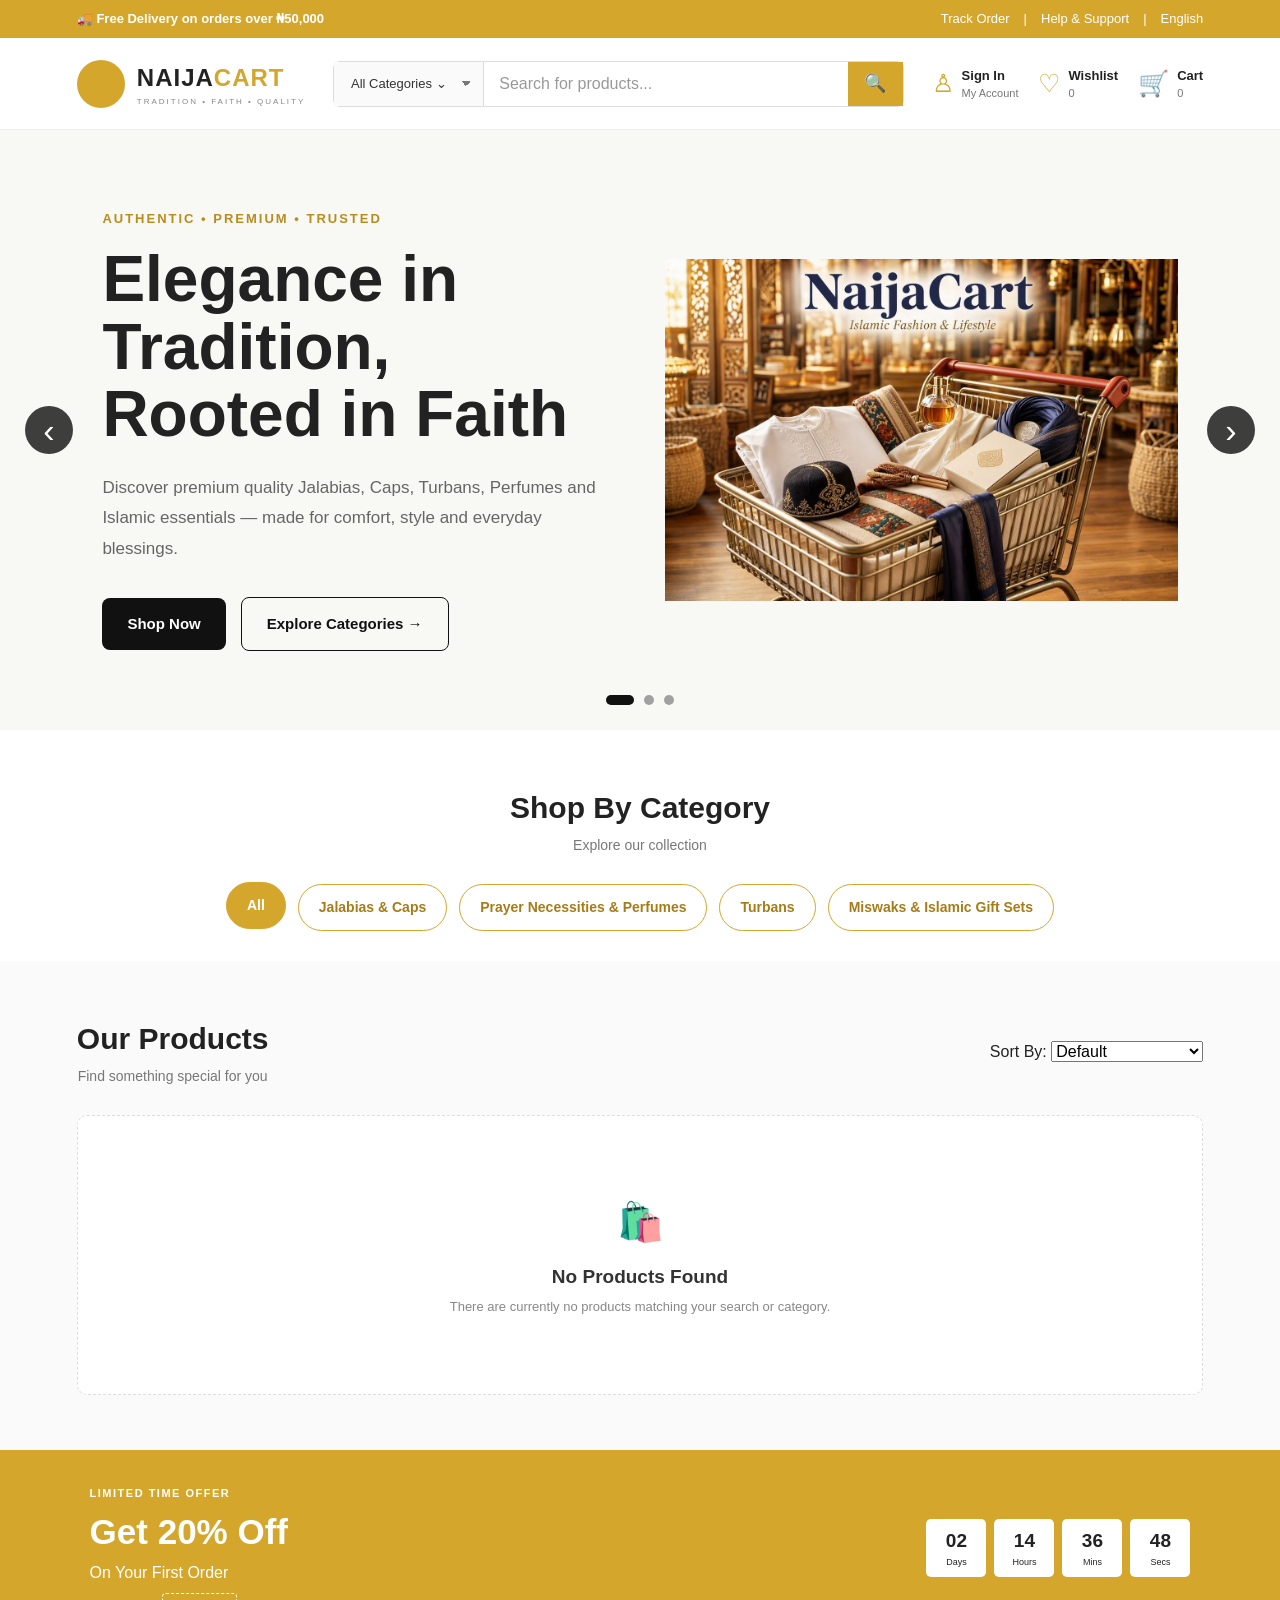
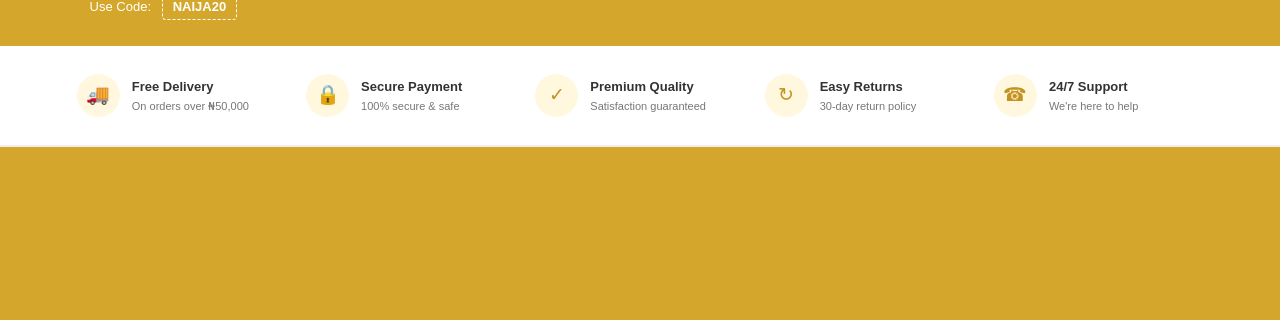
==== commit 566cb677: "Update homepage design" ====
--- a/index.html
+++ b/index.html
@@ -1624,205 +1624,26 @@
                     </div>
 
 
-                    <div>
-
-                        <h2>
-                            NAIJA<span>CART</span>
-                        </h2>
-
-                        <p>
-                            TRADITION • FAITH • QUALITY
-                        </p>
-
-                    </div>
+                    
 
                 </div>
 
 
 
-                <p class="footer-description">
-
-                    Your trusted store for authentic Islamic
-                    clothing, fragrances and essentials.
-
-                </p>
-
-
-
-                <div class="social-links">
-
-                    <a href="#">
-                        Facebook
-                    </a>
-
-                    <a href="#">
-                        Instagram
-                    </a>
-
-                    <a href="#">
-                        TikTok
-                    </a>
-
-                    <a href="#">
-                        X
-                    </a>
-
-                </div>
-
-            </div>
-
-
-
-            <!-- SHOP -->
-
-            <div class="footer-column">
-
-                <h3>
-                    Shop
-                </h3>
-
-                <a href="#products">
-                    All Products
-                </a>
-
-                <a href="#products">
-                    Jalabias & Caps
-                </a>
-
-                <a href="#products">
-                    Prayer Necessities & Perfumes
-                </a>
-
-                <a href="#products">
-                    Turbans
-                </a>
-
-                <a href="#products">
-                    Miswaks & Gift Sets
-                </a>
-
-            </div>
-
-
-
-            <!-- CUSTOMER SERVICE -->
-
-            <div class="footer-column">
-
-                <h3>
-                    Customer Service
-                </h3>
-
-                <a href="#">
-                    Track Order
-                </a>
-
-                <a href="#">
-                    Shipping & Delivery
-                </a>
-
-                <a href="#">
-                    Returns & Refunds
-                </a>
-
-                <a href="#">
-                    FAQs
-                </a>
-
-                <a href="#">
-                    Help & Support
-                </a>
-
-            </div>
-
-
-
-            <!-- INFORMATION -->
-
-            <div class="footer-column">
-
-                <h3>
-                    Information
-                </h3>
-
-                <a href="#">
-                    About Us
-                </a>
-
-                <a href="#">
-                    Our Story
-                </a>
-
-                <a href="#">
-                    Privacy Policy
-                </a>
-
-                <a href="#">
-                    Terms & Conditions
-                </a>
-
-                <a href="#">
-                    Contact Us
-                </a>
-
-            </div>
-
-
-
-            <!-- NEWSLETTER -->
-
-            <div class="newsletter">
-
-                <h3>
-                    Newsletter
-                </h3>
-
-                <p>
-
-                    Subscribe to get updates on new
-                    arrivals and exclusive offers.
-
-                </p>
-
-
-                <form>
-
-                    <input type="email" placeholder="Enter your email">
-
-
-                    <button type="submit">
-                        Subscribe
-                    </button>
-
-                </form>
-
-
-
-                <div class="payment-methods">
-
-                    <span>VISA</span>
-                    <span>MASTERCARD</span>
-                    <span>Paystack</span>
-                    <span>Flutterwave</span>
-
-                </div>
-
-            </div>
-
-        </div>
-
-
-
-        <!-- COPYRIGHT -->
-
-        <div class="copyright">
-
-            <p>
-                © 2026 NaijaCart.
-                All rights reserved.
-            </p>
-
-        </div>
+                
+
+
+
+
+            </div>
+
+
+
+
+           
+           
+
+       
 
     </footer>
 
--- a/css/index.css
+++ b/css/index.css
@@ -1355,7 +1355,7 @@
 ========================================================= */
 
 .footer {
-    background: #fff;
+    background: #d4a72c;
     color: #444;
     border-top: 1px solid #eee;
 }
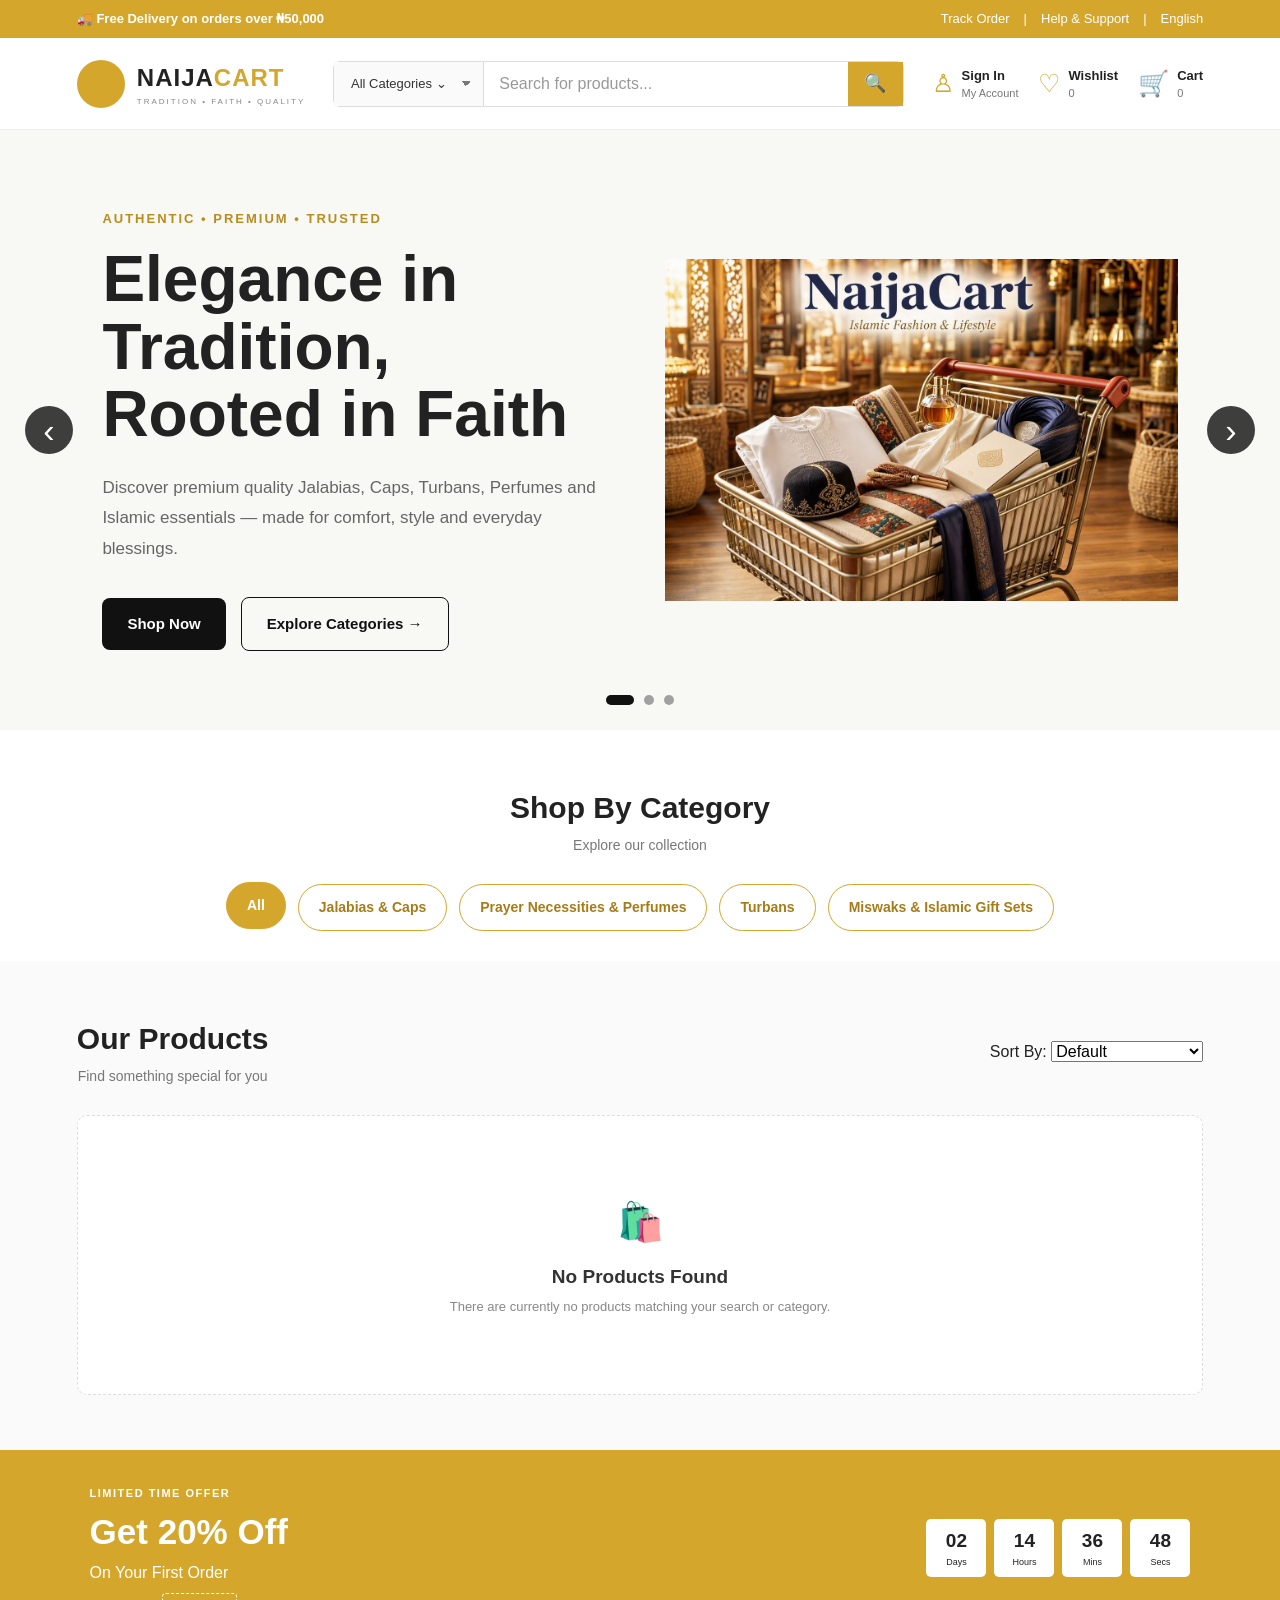
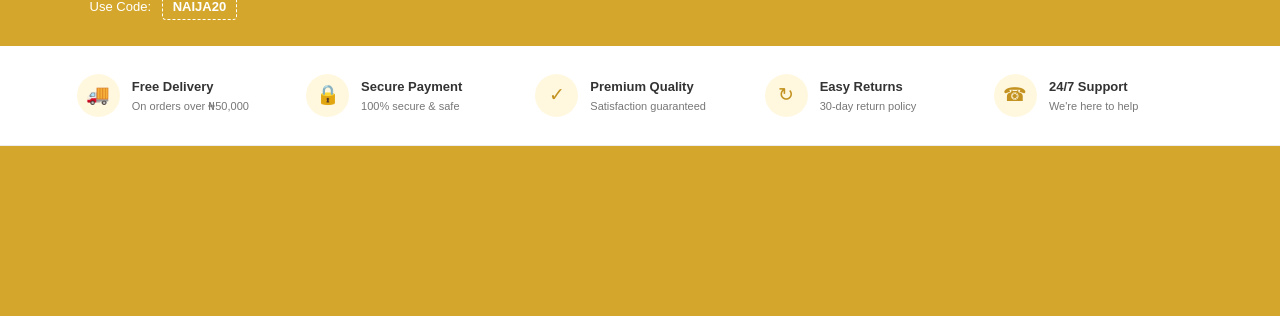
==== commit 38c97f7e: "Fix authentication API URL" ====
--- a/index.html
+++ b/index.html
@@ -1608,9 +1608,7 @@
     <footer class="footer">
 
 
-        <div class="footer-content">
-
-
+        <div class="footer-content"> 
             <!-- BRAND -->
 
             <div class="footer-brand">
@@ -1624,26 +1622,26 @@
                     </div>
 
 
-                    
+
 
                 </div>
 
 
 
-                
-
-
-
-
-            </div>
-
-
-
-
-           
-           
-
-       
+
+
+
+
+
+            </div>
+
+
+
+
+
+
+
+
 
     </footer>
 
--- a/css/index.css
+++ b/css/index.css
@@ -1355,165 +1355,13 @@
 ========================================================= */
 
 .footer {
+    position: relative;
+    height: 170px;
     background: #d4a72c;
-    color: #444;
-    border-top: 1px solid #eee;
-}
-
-.footer-content {
-    padding: 55px 6%;
-    display: grid;
-    grid-template-columns:
-        1.5fr
-        1fr
-        1fr
-        1fr
-        1.5fr;
-    gap: 40px;
-}
-
-.footer-logo {
-    display: flex;
-    align-items: center;
-    gap: 10px;
-    margin-bottom: 18px;
-}
-
-.footer-logo-image {
-    width: 45px;
-    height: 45px;
-    border-radius: 50%;
-    background: #d4a72c;
-}
-
-.footer-logo h2 {
-    color: #222;
-    font-size: 20px;
-}
-
-.footer-logo h2 span {
-    color: #d4a72c;
-}
-
-.footer-logo p {
-    color: #888;
-    font-size: 7px;
-    letter-spacing: 1.5px;
-}
-
-.footer-description {
-    max-width: 270px;
-    margin-bottom: 20px;
-    color: #777;
-    font-size: 13px;
-    line-height: 1.7;
-}
-
-.social-links {
-    display: flex;
-    flex-wrap: wrap;
-    gap: 8px;
-}
-
-.social-links a {
-    padding: 6px 10px;
-    border: 1px solid #ddd;
-    border-radius: 4px;
-    color: #555;
-    font-size: 11px;
-    transition: 0.2s;
-}
-
-.social-links a:hover {
-    border-color: #d4a72c;
-    color: #b98c1f;
-}
-
-.footer-column {
-    display: flex;
-    flex-direction: column;
-    gap: 10px;
-}
-
-.footer-column h3,
-.newsletter h3 {
-    margin-bottom: 8px;
-    color: #222;
-    font-size: 15px;
-}
-
-.footer-column a {
-    color: #777;
-    font-size: 12px;
-    transition: 0.2s;
-}
-
-.footer-column a:hover {
-    color: #c39220;
-}
-
-.newsletter p {
-    margin-bottom: 14px;
-    color: #777;
-    font-size: 12px;
-    line-height: 1.6;
-}
-
-.newsletter form {
-    display: flex;
-    margin-bottom: 18px;
-}
-
-.newsletter input {
-    width: 100%;
-    min-width: 0;
-    padding: 11px;
-    border: 1px solid #ddd;
-    outline: none;
-    border-radius: 4px 0 0 4px;
-}
-
-.newsletter input:focus {
-    border-color: #d4a72c;
-}
-
-.newsletter button {
-    padding: 0 14px;
-    border: none;
-    border-radius: 0 4px 4px 0;
-    background: #d4a72c;
-    color: #fff;
-    font-size: 12px;
-    font-weight: 700;
-}
-
-.newsletter button:hover {
-    background: #b98c1f;
-}
-
-.payment-methods {
-    display: flex;
-    flex-wrap: wrap;
-    gap: 6px;
-}
-
-.payment-methods span {
-    padding: 5px 7px;
-    border: 1px solid #ddd;
-    border-radius: 3px;
-    color: #777;
-    font-size: 8px;
-}
-
-.copyright {
-    padding: 18px 6%;
-    border-top: 1px solid #eee;
-    text-align: center;
-    color: #888;
-    font-size: 11px;
-}
-
-
+    overflow: hidden;
+}
+
+ 
 /* =========================================================
    CHECKOUT MODAL
 ========================================================= */
